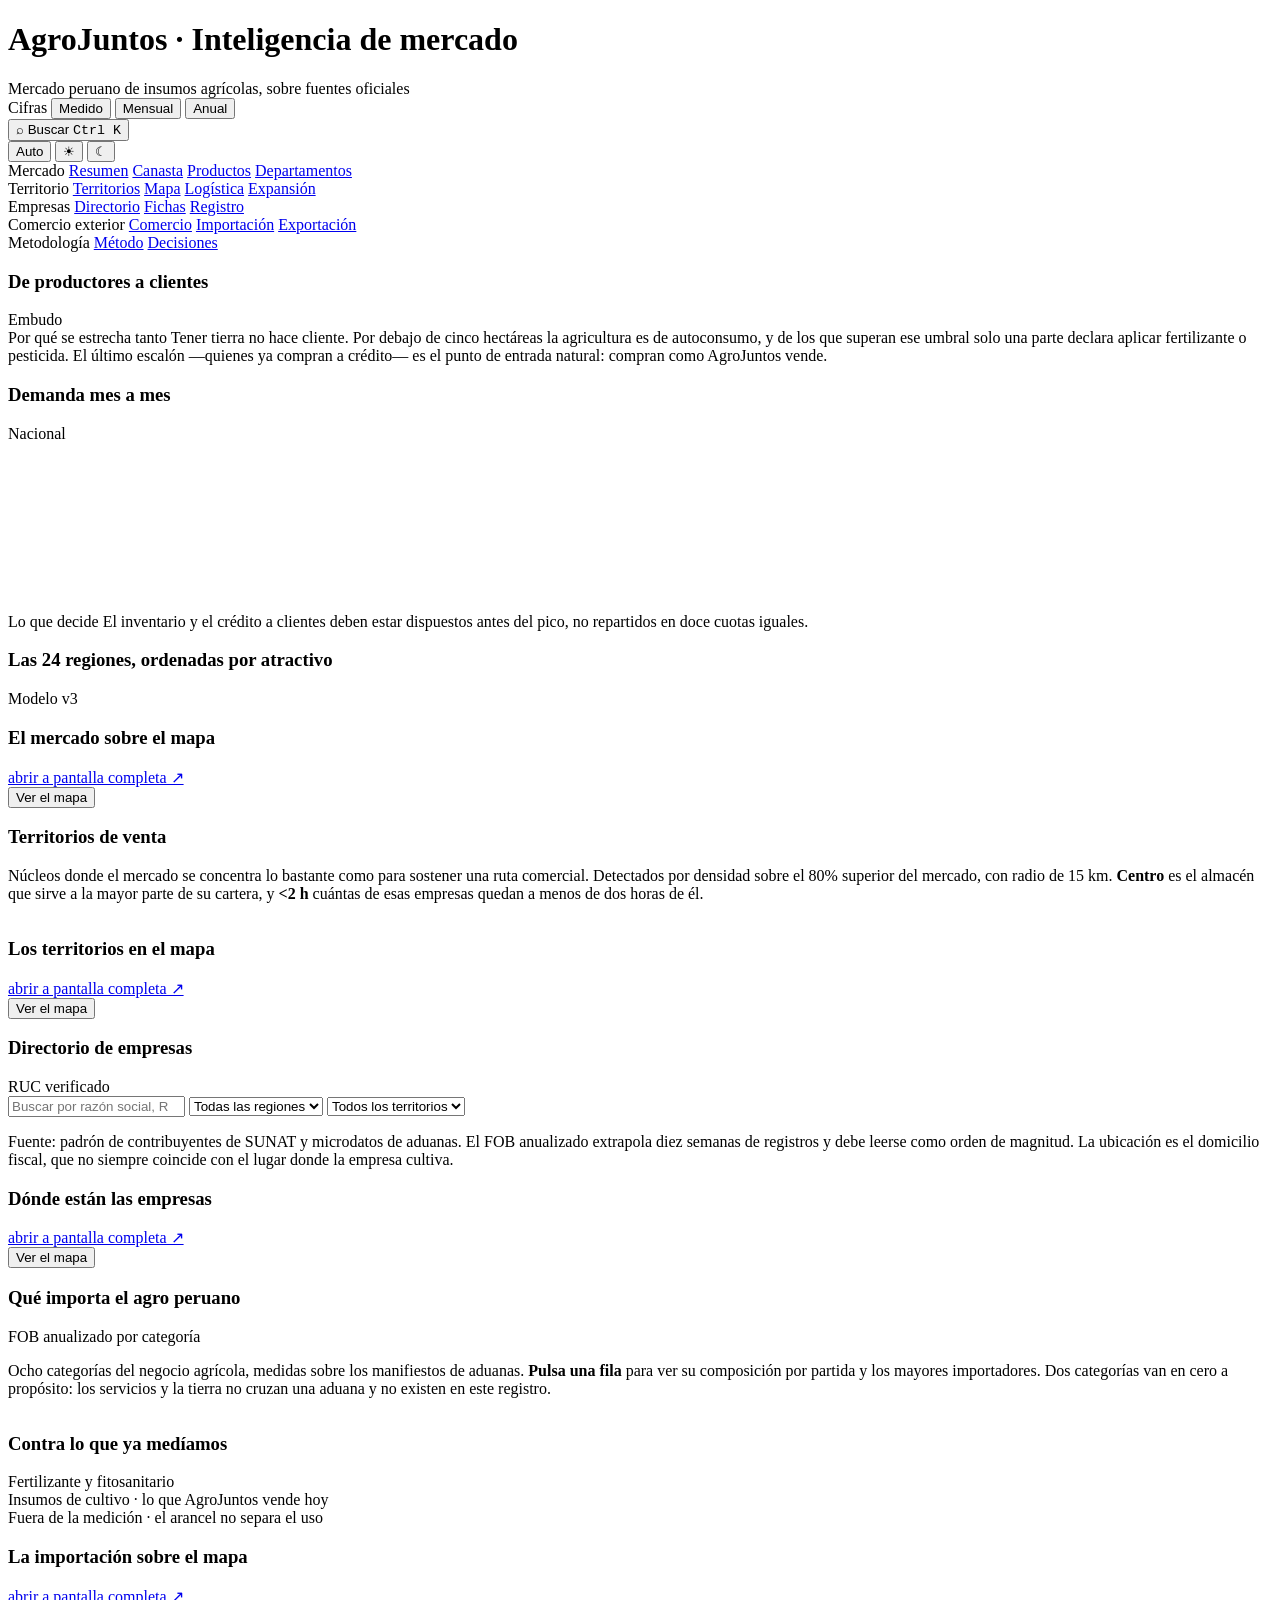
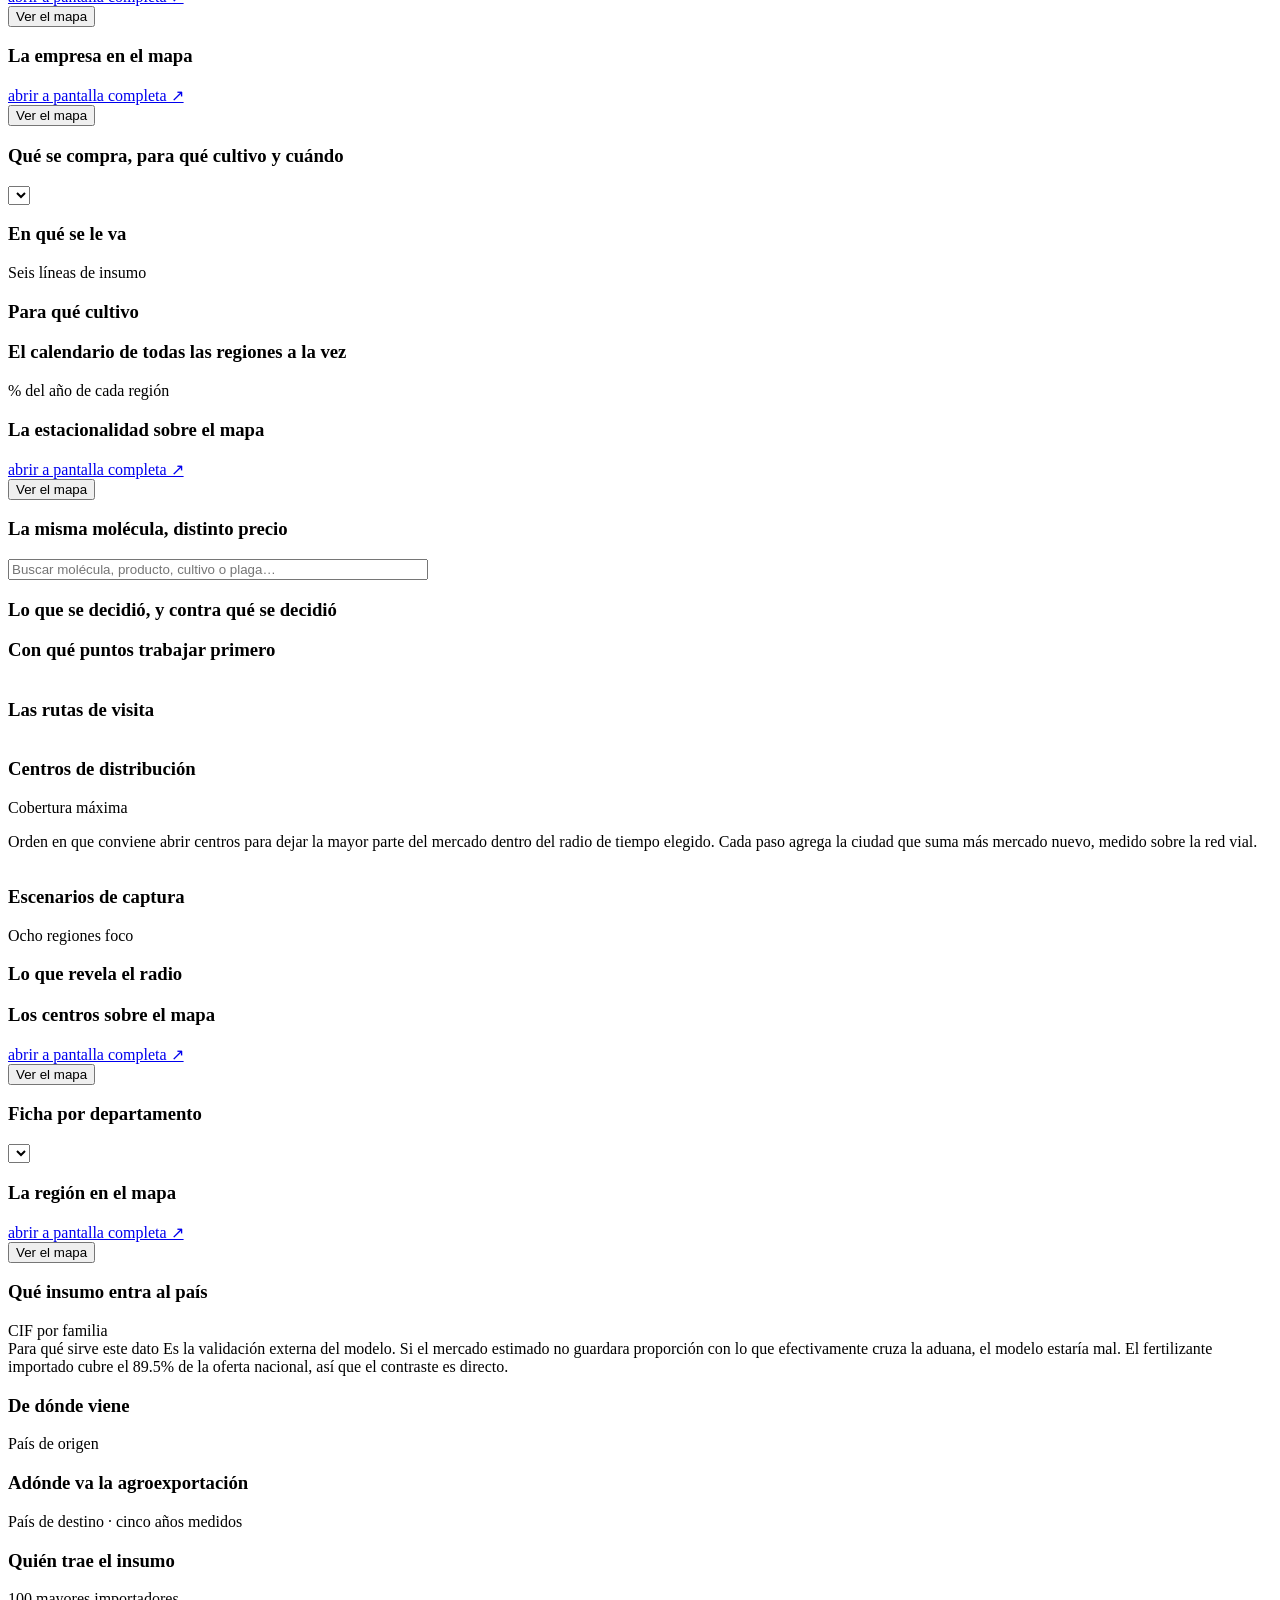
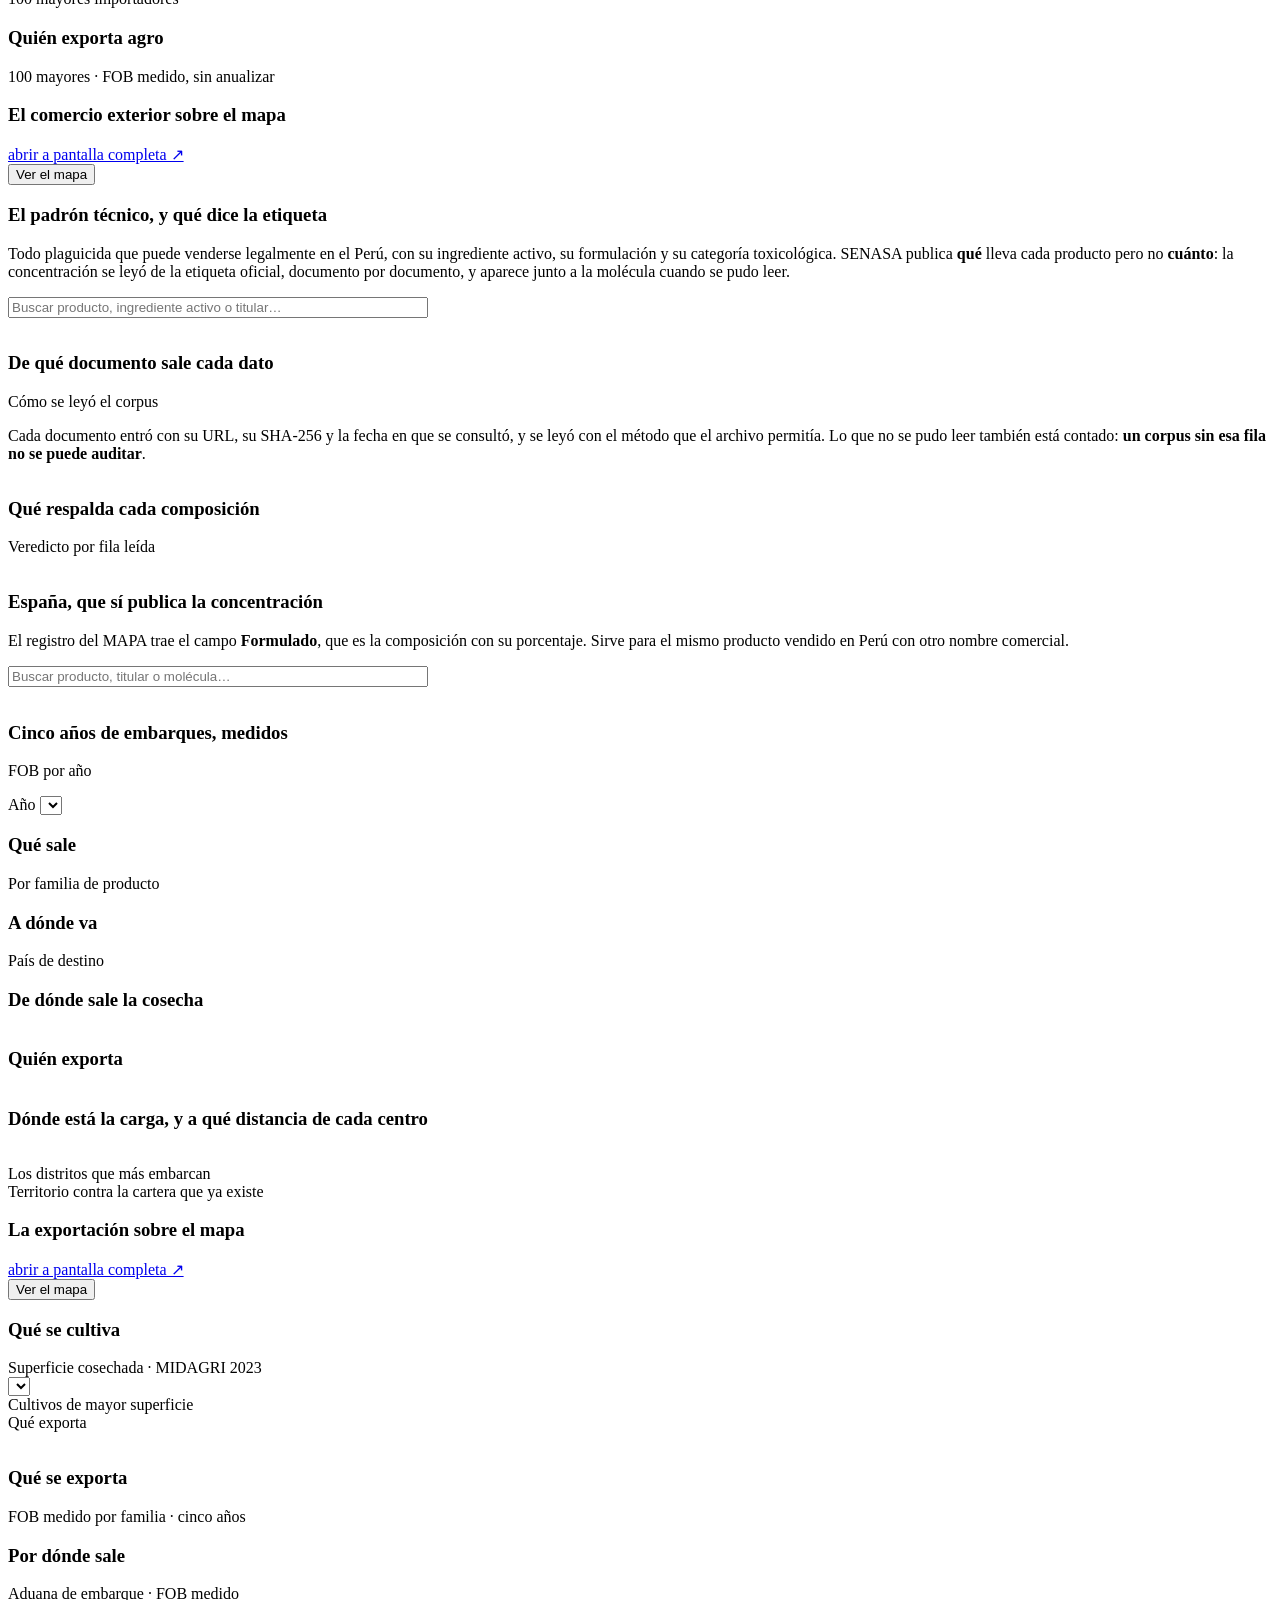
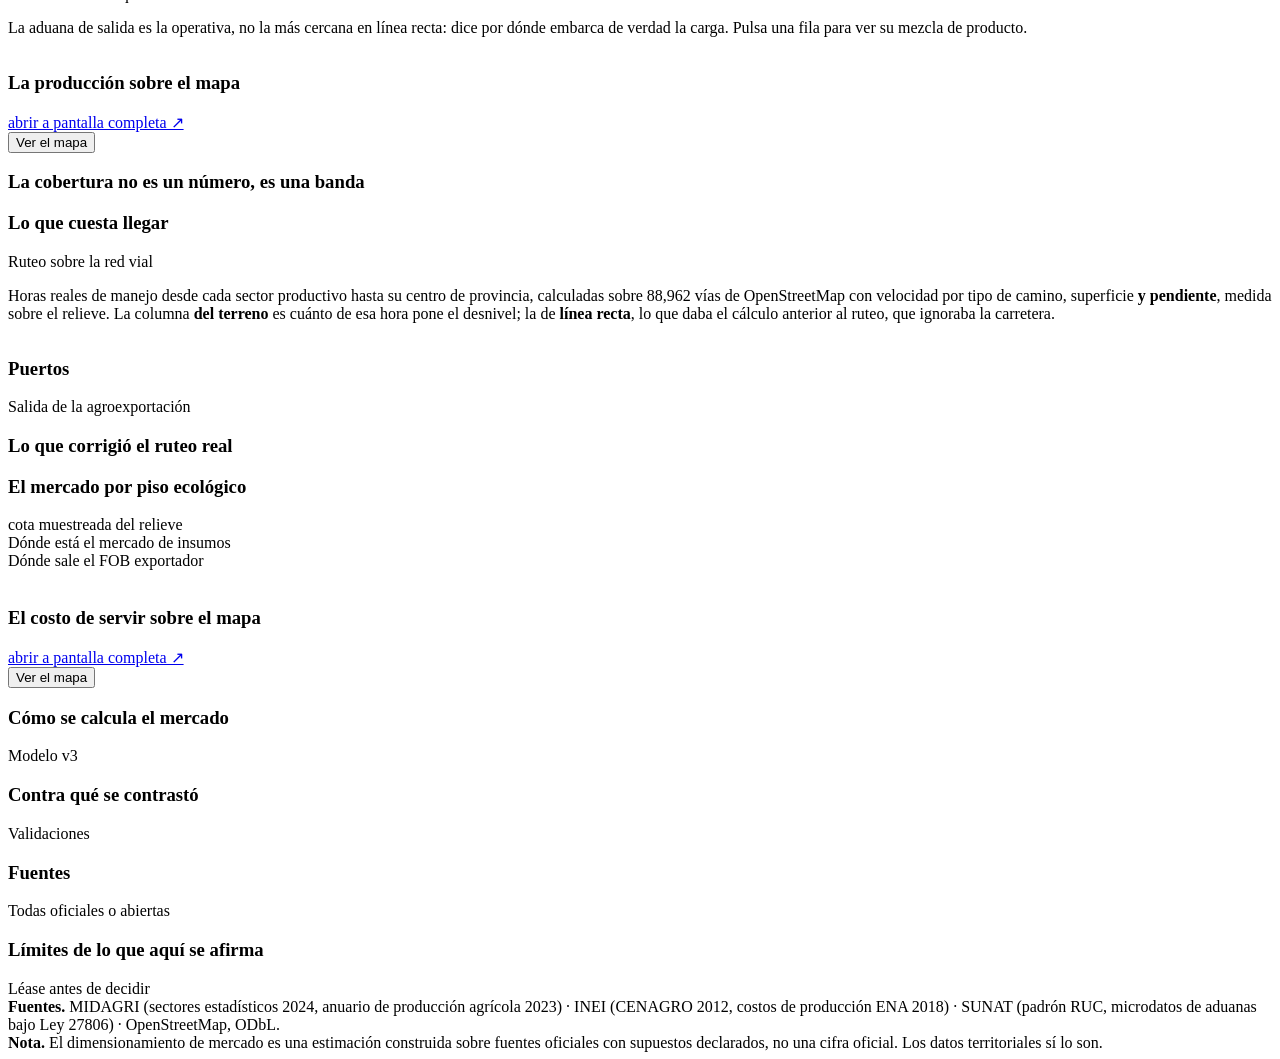
==== dashboard/index.html @ a8b150af "Quinientos veinte píxeles que decían algo El hueco donde vive el atlas medía 520px de alto, estaba v" ====
<!doctype html>
<html lang="es">
<head>
<meta charset="utf-8">
<meta name="viewport" content="width=device-width, initial-scale=1">
<title>AgroJuntos · Inteligencia de mercado</title>
<meta name="description" content="Mercado peruano de insumos agrícolas: territorios, clientes, estacionalidad y comercio exterior.">
<link rel="preconnect" href="https://fonts.googleapis.com">
<link rel="preconnect" href="https://fonts.gstatic.com" crossorigin>
<link rel="stylesheet" href="https://fonts.googleapis.com/css2?family=Archivo:wght@600;700&family=IBM+Plex+Mono:wght@400;500;600&family=IBM+Plex+Sans:wght@400;500;600&display=swap">
<link rel="stylesheet" href="/styles.css?v=b46617bc">
<link rel="stylesheet" href="/buscador.css?v=6fb250a7">
<link rel="icon" href="data:image/svg+xml,<svg xmlns='http://www.w3.org/2000/svg' viewBox='0 0 100 100'><text y='.9em' font-size='90'>🌾</text></svg>">
<script>
/* El tema se aplica antes de pintar. Si esto viviera en app.js, la página
   aparecería un instante en claro antes de volverse oscura. */
(function(){try{var t=localStorage.getItem("tema");
if(t==="dark"||t==="light")document.documentElement.dataset.theme=t;}catch(e){}})();
</script>
</head>
<body>
<!-- El buscador vive fuera de `.wrap` porque se pinta por encima de todo y no
     debe heredar el ancho máximo de la página. Arranca oculto; lo abre Ctrl/Cmd+K
     o el botón del encabezado. -->
<div class="buscador" id="buscador" hidden>
  <div class="bfondo" data-cerrar></div>
  <div class="bcaja" role="dialog" aria-modal="true" aria-labelledby="bTitulo">
    <h2 id="bTitulo" class="vh">Buscar en AgroJuntos</h2>
    <input id="bq" type="search" autocomplete="off" spellcheck="false"
           placeholder="Empresa, RUC, provincia, región o territorio…"
           aria-controls="bres" aria-describedby="bCuenta">
    <p id="bCuenta" class="bcuenta" role="status" aria-live="polite"></p>
    <div class="bres" id="bres" role="listbox" aria-label="Resultados"></div>
    <p class="bpie"><kbd>↑</kbd><kbd>↓</kbd> moverse · <kbd>↵</kbd> abrir ·
       <kbd>Esc</kbd> cerrar</p>
  </div>
</div>

<div class="wrap">

<header class="top">
  <div class="brand">
    <h1>AgroJuntos · Inteligencia de mercado</h1>
    <span>Mercado peruano de insumos agrícolas, sobre fuentes oficiales</span>
  </div>
  <span class="upd" id="upd"></span>
  <div class="periodo" id="fPeriodo" role="group"
       aria-label="Periodo de las cifras de comercio exterior">
    <span class="pl">Cifras</span>
    <button data-p="medido" title="Lo medido en la ventana de aduanas">Medido</button>
    <button data-p="mensual" title="Promedio mensual">Mensual</button>
    <button data-p="anual" aria-pressed="true" title="Anualizado">Anual</button>
  </div>
  <button class="bbtn" id="bAbrir" type="button"
          aria-label="Buscar empresas, provincias, regiones y territorios">
    <span aria-hidden="true">⌕</span> Buscar <kbd>Ctrl K</kbd>
  </button>
  <div class="tema" role="group" aria-label="Tema de la interfaz">
    <button data-tema="auto" title="Seguir al sistema">Auto</button>
    <button data-tema="light" title="Modo claro" aria-label="Modo claro">☀</button>
    <button data-tema="dark" title="Modo oscuro" aria-label="Modo oscuro">☾</button>
  </div>
</header>

<div class="cuerpo">
<!-- Dieciséis módulos en cinco grupos. El orden de dentro de cada grupo va de
     lo general a lo particular, que es como se leen: primero cuánto mercado
     hay, después dónde está, después quién lo compone. Los enlaces no cambian:
     un marcador viejo a «#registro» sigue cayendo donde caía. -->
<nav id="nav" aria-label="Módulos">
  <div class="grupo" data-g="mercado">
    <span class="gt">Mercado</span>
    <a href="#resumen" class="on">Resumen</a>
    <a href="#canasta">Canasta</a>
    <a href="#productos">Productos</a>
    <a href="#departamentos">Departamentos</a>
  </div>
  <div class="grupo" data-g="territorio">
    <span class="gt">Territorio</span>
    <a href="#territorios">Territorios</a>
    <a href="/mapa">Mapa</a>
    <a href="#logistica">Logística</a>
    <a href="#expansion">Expansión</a>
  </div>
  <div class="grupo" data-g="empresas">
    <span class="gt">Empresas</span>
    <a href="#empresas">Directorio</a>
    <a href="#fichas">Fichas</a>
    <a href="#registro">Registro</a>
  </div>
  <div class="grupo" data-g="comercio">
    <span class="gt">Comercio exterior</span>
    <a href="#comercio">Comercio</a>
    <a href="#importacion">Importación</a>
    <a href="#exportacion">Exportación</a>
  </div>
  <div class="grupo" data-g="metodologia">
    <span class="gt">Metodología</span>
    <a href="#metodo">Método</a>
    <a href="#decisiones">Decisiones</a>
  </div>
</nav>

<main id="vistas">
<!-- ------------------------------------------------------------ resumen -->
<section class="view on" id="v-resumen">
  <div class="kpis" id="kpis" data-sk="6"></div>

  <div class="grid2">
    <div class="card">
      <div class="h"><h3>De productores a clientes</h3>
        <span class="eyebrow">Embudo</span></div>
      <div class="b">
        <div class="funnel" id="funnel"></div>
        <div class="note">
          <span class="h">Por qué se estrecha tanto</span>
          Tener tierra no hace cliente. Por debajo de cinco hectáreas la
          agricultura es de autoconsumo, y de los que superan ese umbral solo
          una parte declara aplicar fertilizante o pesticida. El último escalón
          —quienes ya compran a crédito— es el punto de entrada natural: compran
          como AgroJuntos vende.
        </div>
      </div>
    </div>

    <div class="card">
      <div class="h"><h3>Demanda mes a mes</h3>
        <span class="eyebrow">Nacional</span></div>
      <div class="b">
        <canvas id="curva" height="150"></canvas>
        <p class="sub" id="curvaNota"></p>
        <div class="note brass">
          <span class="h">Lo que decide</span>
          El inventario y el crédito a clientes deben estar dispuestos antes del
          pico, no repartidos en doce cuotas iguales.
        </div>
      </div>
    </div>
  </div>

  <div class="card" style="margin-top:16px">
    <div class="h"><h3>Las 24 regiones, ordenadas por atractivo</h3>
      <span class="eyebrow">Modelo v3</span></div>
    <div class="tw"><table id="tRegiones"></table></div>
  </div>

  <div class="card mapacard" style="margin-top:16px">
    <div class="h"><h3>El mercado sobre el mapa</h3>
      <span class="eyebrow"><a class="vermapa" href="/mapa#peru" target="_blank"
        rel="noopener">abrir a pantalla completa &#8599;</a></span></div>
    <div class="b"><div class="mapaslot" id="mapResumen" data-hash="#peru">
      <button class="mapabtn" type="button">Ver el mapa</button></div></div>
  </div>
</section>

<!-- -------------------------------------------------------- territorios -->
<section class="view" id="v-territorios">
  <div class="card">
    <div class="h"><h3>Territorios de venta</h3>
      <span class="eyebrow" id="terMeta"></span></div>
    <div class="b">
      <p>Núcleos donde el mercado se concentra lo bastante como para sostener
      una ruta comercial. Detectados por densidad sobre el 80% superior del
      mercado, con radio de 15 km. <b>Centro</b> es el almacén que sirve a la
      mayor parte de su cartera, y <b>&lt;2 h</b> cuántas de esas empresas
      quedan a menos de dos horas de él.</p>
    </div>
    <div class="tw"><table id="tTerritorios"></table></div>
  </div>

  <div class="card mapacard" style="margin-top:16px">
    <div class="h"><h3>Los territorios en el mapa</h3>
      <span class="eyebrow"><a class="vermapa" href="/mapa#peru" target="_blank"
        rel="noopener">abrir a pantalla completa &#8599;</a></span></div>
    <div class="b"><div class="mapaslot" id="mapTer" data-hash="#peru">
      <button class="mapabtn" type="button">Ver el mapa</button></div></div>
  </div>
</section>

<!-- ------------------------------------------------------------ empresas -->
<section class="view" id="v-empresas">
  <div class="card">
    <div class="h"><h3>Directorio de empresas</h3>
      <span class="eyebrow">RUC verificado</span></div>
    <div class="filters">
      <input type="search" id="q" placeholder="Buscar por razón social, RUC o región…"
             autocomplete="off" spellcheck="false">
      <select id="fReg"><option value="">Todas las regiones</option></select>
      <select id="fTer"><option value="">Todos los territorios</option></select>
      <span class="count" id="cCount"></span>
    </div>
    <div class="filters" style="border-top:0">
      <div class="chips" id="fClase"></div>
    </div>
    <div class="tw"><table id="tEmpresas"></table></div>
  </div>

  <!-- Resumen de la subcategoria: solo aparece con el chip de importadores -->
  <div class="card" id="impPanel" hidden style="margin-top:16px">
    <div class="h"><h3>Qué importa este mercado</h3>
      <span class="eyebrow">FOB registrado en aduanas</span></div>
    <div class="filters">
      <span class="eyebrow">Vista</span>
      <div class="chips" id="impVista">
        <button class="chip" data-v="anio" aria-pressed="true">Año</button>
        <button class="chip" data-v="evol" aria-pressed="false">Evolución</button>
      </div>
      <span class="eyebrow" id="impAnioEt">Año</span>
      <select id="impAnio" aria-label="Año de las importaciones"></select>
      <span class="eyebrow" id="impSerieEt" hidden>Serie</span>
      <select id="impSerie" aria-label="Serie a comparar" hidden></select>
    </div>
    <p class="sub" id="impMiga" style="margin:10px 15px 0"></p>
    <div class="kpis" id="impResumen"></div>
    <div class="b">
      <div class="barras compact" id="impMercadoCat"></div>
      <div id="impEvol" hidden></div>
      <div id="impDetalle"></div>
      <p class="sub" id="impCobertura"></p>
    </div>
  </div>
  <p class="sub">Fuente: padrón de contribuyentes de SUNAT y microdatos de
  aduanas. El FOB anualizado extrapola diez semanas de registros y debe leerse
  como orden de magnitud. La ubicación es el domicilio fiscal, que no siempre
  coincide con el lugar donde la empresa cultiva.</p>

  <div class="card mapacard" style="margin-top:16px">
    <div class="h"><h3>Dónde están las empresas</h3>
      <span class="eyebrow"><a class="vermapa" href="/mapa#peru" target="_blank"
        rel="noopener">abrir a pantalla completa &#8599;</a></span></div>
    <div class="b"><div class="mapaslot" id="mapEmp" data-hash="#peru">
      <button class="mapabtn" type="button">Ver el mapa</button></div></div>
  </div>
</section>

<!-- -------------------------------------------------------- importacion -->
<section class="view" id="v-importacion">
  <div class="kpis" id="impKpis" data-sk="4"></div>

  <div class="card" style="margin-top:16px">
    <div class="h"><h3>Qué importa el agro peruano</h3>
      <span class="eyebrow">FOB anualizado por categoría</span></div>
    <div class="b">
      <p>Ocho categorías del negocio agrícola, medidas sobre los manifiestos de
      aduanas. <b>Pulsa una fila</b> para ver su composición por partida y los
      mayores importadores. Dos categorías van en cero a propósito: los
      servicios y la tierra no cruzan una aduana y no existen en este
      registro.</p>
    </div>
    <div class="tw"><table id="tImpCat"></table></div>
    <div class="b" id="impDet"></div>
  </div>

  <div class="card" style="margin-top:16px">
    <div class="h"><h3>Contra lo que ya medíamos</h3>
      <span class="eyebrow">Fertilizante y fitosanitario</span></div>
    <div class="b">
      <div class="grid2">
        <div class="sub-card">
          <div class="eyebrow">Insumos de cultivo · lo que AgroJuntos vende hoy</div>
          <div class="barras compact" id="impRef"></div>
        </div>
        <div class="sub-card">
          <div class="eyebrow">Fuera de la medición · el arancel no separa el uso</div>
          <div class="tw"><table id="tImpFuera"></table></div>
        </div>
      </div>
    </div>
  </div>

  <p class="sub" id="impNota"></p>

  <div class="card mapacard" style="margin-top:16px">
    <div class="h"><h3>La importación sobre el mapa</h3>
      <span class="eyebrow"><a class="vermapa" href="/mapa#peru" target="_blank"
        rel="noopener">abrir a pantalla completa &#8599;</a></span></div>
    <div class="b"><div class="mapaslot" id="mapImp" data-hash="#peru">
      <button class="mapabtn" type="button">Ver el mapa</button></div></div>
  </div>
</section>

<!-- -------------------------------------------------------- perfil -->
<section class="view" id="v-empresa">
  <div id="empPerfil" data-sk="6"></div>
  <div id="empExpHist"></div>

  <div class="card mapacard" style="margin-top:16px">
    <div class="h"><h3>La empresa en el mapa</h3>
      <span class="eyebrow"><a class="vermapa" href="/mapa#peru" target="_blank"
        rel="noopener">abrir a pantalla completa &#8599;</a></span></div>
    <div class="b"><div class="mapaslot" id="mapPerfil" data-hash="#peru">
      <button class="mapabtn" type="button">Ver el mapa</button></div></div>
  </div>
</section>

<!-- ----------------------------------------------------------- expansion -->
<!-- ------------------------------------------------------------ canasta -->
<section class="view" id="v-canasta">
  <div class="kpis" id="canKpis"></div>

  <div class="card" style="margin-top:16px">
    <div class="h"><h3>Qué se compra, para qué cultivo y cuándo</h3>
      <span class="eyebrow" id="canMeta"></span></div>
    <div class="filters">
      <select id="fCanDep"></select>
      <span class="count" id="canDepMeta"></span>
    </div>
    <div class="b"><p id="canIntro"></p></div>
    <div id="canCal"></div>
    <p class="sub" id="canCalNota"></p>
  </div>

  <div class="grid2" style="margin-top:16px">
    <div class="card">
      <div class="h"><h3>En qué se le va</h3>
        <span class="eyebrow" id="canInsEyebrow">Seis líneas de insumo</span></div>
      <div class="b"><div id="canInsumos"></div></div>
    </div>
    <div class="card">
      <div class="h"><h3>Para qué cultivo</h3>
        <span class="eyebrow" id="canCulEyebrow"></span></div>
      <div class="b"><div id="canCultivos"></div></div>
    </div>
  </div>

  <div class="card" style="margin-top:16px">
    <div class="h"><h3>El calendario de todas las regiones a la vez</h3>
      <span class="eyebrow">% del año de cada región</span></div>
    <div class="b" id="calWrap"></div>
  </div>

  <div class="card mapacard" style="margin-top:16px">
    <div class="h"><h3>La estacionalidad sobre el mapa</h3>
      <span class="eyebrow"><a class="vermapa" href="/mapa#peru" target="_blank"
        rel="noopener">abrir a pantalla completa &#8599;</a></span></div>
    <div class="b"><div class="mapaslot" id="mapEst" data-hash="#peru">
      <button class="mapabtn" type="button">Ver el mapa</button></div></div>
  </div>

  <div class="card" style="margin-top:16px">
    <div class="b"><p class="sub" id="canNota"></p></div>
  </div>
</section>

<!-- ------------------------------------------------------------- fichas -->
<section class="view" id="v-fichas">
  <div class="card">
    <div class="h"><h3>La misma molécula, distinto precio</h3>
      <span class="eyebrow" id="fchMeta"></span></div>
    <div class="b">
      <p id="fchIntro"></p>
      <p><input type="search" id="fchQ" autocomplete="off"
                placeholder="Buscar molécula, producto, cultivo o plaga…"
                style="width:100%;max-width:420px"></p>
      <div id="fchSug"></div>
    </div>
  </div>

  <div class="card" id="fchFicha" style="margin-top:16px"></div>

  <div class="card" style="margin-top:16px">
    <div class="b"><p class="sub" id="fchNota"></p></div>
  </div>
</section>

<!-- --------------------------------------------------------- decisiones -->
<section class="view" id="v-decisiones">
  <div class="card">
    <div class="h"><h3>Lo que se decidió, y contra qué se decidió</h3>
      <span class="eyebrow" id="decMeta"></span></div>
    <div class="b">
      <p id="decIntro"></p>
    </div>
  </div>
  <div id="decLista" style="margin-top:16px"></div>
  <div class="card" style="margin-top:16px">
    <div class="b"><p class="sub" id="decNota"></p></div>
  </div>
</section>

<section class="view" id="v-expansion">
  <div class="card" id="redElegida"></div>

  <div class="card" id="redCanal" style="margin-top:16px"></div>

  <div class="card" style="margin-top:16px">
    <div class="h"><h3>Con qué puntos trabajar primero</h3>
      <span class="eyebrow" id="recEyebrow"></span></div>
    <div class="b"><p id="recIntro"></p></div>
    <div class="tw"><table id="tReclutar"></table></div>
    <div class="b"><p class="sub" id="recNota"></p></div>
  </div>

  <div class="card" style="margin-top:16px">
    <div class="h"><h3>Las rutas de visita</h3>
      <span class="eyebrow" id="rutEyebrow"></span></div>
    <div class="b">
      <p id="rutIntro"></p>
      <div class="note warn" id="rutSupuestos"></div>
    </div>
    <div class="tw"><table id="tRutas"></table></div>
    <div class="b"><p class="sub" id="rutNota"></p></div>
  </div>

  <div class="card" style="margin-top:16px">
    <div class="h"><h3>Centros de distribución</h3>
      <span class="eyebrow">Cobertura máxima</span></div>
    <div class="filters">
      <div class="chips" id="fUmbral"></div>
      <span class="count" id="hubMeta"></span>
    </div>
    <div class="b">
      <p>Orden en que conviene abrir centros para dejar la mayor parte del
      mercado dentro del radio de tiempo elegido. Cada paso agrega la ciudad que
      suma más mercado nuevo, medido sobre la red vial.</p>
    </div>
    <div class="tw"><table id="tHubs"></table></div>
  </div>

  <div class="grid2">
    <div class="card">
      <div class="h"><h3>Escenarios de captura</h3>
        <span class="eyebrow">Ocho regiones foco</span></div>
      <div class="tw"><table id="tSom"></table></div>
    </div>
    <div class="card">
      <div class="h"><h3>Lo que revela el radio</h3></div>
      <div class="b" id="radioNota"></div>
    </div>
  </div>

  <div class="card mapacard" style="margin-top:16px">
    <div class="h"><h3>Los centros sobre el mapa</h3>
      <span class="eyebrow"><a class="vermapa" href="/mapa#peru" target="_blank"
        rel="noopener">abrir a pantalla completa &#8599;</a></span></div>
    <div class="b"><div class="mapaslot" id="mapExp" data-hash="#peru">
      <button class="mapabtn" type="button">Ver el mapa</button></div></div>
  </div>
</section>

<!-- ------------------------------------------------------ departamentos -->
<section class="view" id="v-departamentos">
  <div class="card">
    <div class="h"><h3>Ficha por departamento</h3>
      <span class="eyebrow" id="depMeta"></span></div>
    <div class="filters">
      <select id="fDepto"></select>
      <div class="chips" id="fDeptoOrden"></div>
      <span class="count" id="depPos"></span>
    </div>
    <div class="b" id="depFicha" data-sk="6"></div>
  </div>

  <div class="card mapacard" style="margin-top:16px">
    <div class="h"><h3>La región en el mapa</h3>
      <span class="eyebrow"><a class="vermapa" href="/mapa#peru" target="_blank"
        rel="noopener">abrir a pantalla completa &#8599;</a></span></div>
    <div class="b"><div class="mapaslot" id="mapDep" data-hash="#peru">
      <button class="mapabtn" type="button">Ver el mapa</button></div></div>
  </div>
</section>

<!-- ----------------------------------------------------------- comercio -->
<section class="view" id="v-comercio">
  <div class="kpis" id="comKpis" data-sk="4"></div>

  <div class="grid2">
    <div class="card">
      <div class="h"><h3>Qué insumo entra al país</h3>
        <span class="eyebrow">CIF por familia</span></div>
      <div class="b">
        <div class="barras" id="comFamilias"></div>
        <div class="note">
          <span class="h">Para qué sirve este dato</span>
          Es la validación externa del modelo. Si el mercado estimado no
          guardara proporción con lo que efectivamente cruza la aduana, el
          modelo estaría mal. El fertilizante importado cubre el 89.5% de la
          oferta nacional, así que el contraste es directo.
        </div>
      </div>
    </div>
    <div class="card">
      <div class="h"><h3>De dónde viene</h3>
        <span class="eyebrow">País de origen</span></div>
      <div class="b"><div class="barras" id="comOrigenes"></div></div>
    </div>
  </div>

  <div class="grid2">
    <div class="card">
      <div class="h"><h3>Adónde va la agroexportación</h3>
        <span class="eyebrow">País de destino · cinco años medidos</span></div>
      <div class="b"><div class="barras" id="comDestinos"></div></div>
    </div>
    <div class="card">
      <div class="h"><h3>Quién trae el insumo</h3>
        <span class="eyebrow">100 mayores importadores</span></div>
      <div class="tw"><table id="tImportadores"></table></div>
    </div>
  </div>

  <div class="card" style="margin-top:16px">
    <div class="h"><h3>Quién exporta agro</h3>
      <span class="eyebrow">100 mayores · FOB medido, sin anualizar</span></div>
    <div class="tw"><table id="tExportadores"></table></div>
  </div>

  <p class="sub" id="comNota"></p>

  <div class="card mapacard" style="margin-top:16px">
    <div class="h"><h3>El comercio exterior sobre el mapa</h3>
      <span class="eyebrow"><a class="vermapa" href="/mapa#peru" target="_blank"
        rel="noopener">abrir a pantalla completa &#8599;</a></span></div>
    <div class="b"><div class="mapaslot" id="mapCom" data-hash="#peru">
      <button class="mapabtn" type="button">Ver el mapa</button></div></div>
  </div>
</section>

<!-- -------------------------------------------------------- exportación -->
<!-- ----------------------------------------------------------- registro -->
<section class="view" id="v-registro">
  <div class="kpis" id="regKpis" data-sk="4"></div>

  <div class="card" style="margin-top:16px">
    <div class="h"><h3>El padrón técnico, y qué dice la etiqueta</h3>
      <span class="eyebrow" id="regMeta"></span></div>
    <div class="b">
      <p>Todo plaguicida que puede venderse legalmente en el Perú, con su
      ingrediente activo, su formulación y su categoría toxicológica. SENASA
      publica <b>qué</b> lleva cada producto pero no <b>cuánto</b>: la
      concentración se leyó de la etiqueta oficial, documento por documento, y
      aparece junto a la molécula cuando se pudo leer.</p>
      <p><input type="search" id="regQ" autocomplete="off"
                placeholder="Buscar producto, ingrediente activo o titular…"
                style="width:100%;max-width:420px"></p>
    </div>
    <div class="tw"><table id="tReg"></table></div>
    <div class="b"><p class="sub" id="regPie"></p></div>
  </div>

  <div class="card" style="margin-top:16px">
    <div class="h"><h3>De qué documento sale cada dato</h3>
      <span class="eyebrow">Cómo se leyó el corpus</span></div>
    <div class="b">
      <p>Cada documento entró con su URL, su SHA-256 y la fecha en que se
      consultó, y se leyó con el método que el archivo permitía. Lo que no se
      pudo leer también está contado: <b>un corpus sin esa fila no se puede
      auditar</b>.</p>
    </div>
    <div class="tw"><table id="tRegLectura"></table></div>
  </div>

  <div class="card" style="margin-top:16px">
    <div class="h"><h3>Qué respalda cada composición</h3>
      <span class="eyebrow">Veredicto por fila leída</span></div>
    <div class="b">
      <p id="regVer"></p>
    </div>
    <div class="tw"><table id="tRegVer"></table></div>
  </div>

  <div class="card" style="margin-top:16px">
    <div class="h"><h3>España, que sí publica la concentración</h3>
      <span class="eyebrow" id="regEsMeta"></span></div>
    <div class="b">
      <p>El registro del MAPA trae el campo <b>Formulado</b>, que es la
      composición con su porcentaje. Sirve para el mismo producto vendido en
      Perú con otro nombre comercial.</p>
      <p><input type="search" id="regEsQ" autocomplete="off"
                placeholder="Buscar producto, titular o molécula…"
                style="width:100%;max-width:420px"></p>
    </div>
    <div class="tw"><table id="tRegEs"></table></div>
  </div>

  <div class="card" style="margin-top:16px">
    <div class="b"><p class="sub" id="regNota"></p></div>
  </div>
</section>

<section class="view" id="v-exportacion">
  <div class="kpis" id="expKpis" data-sk="4"></div>
  <div class="note warn" id="expAviso"></div>

  <div class="card">
    <div class="h"><h3>Cinco años de embarques, medidos</h3>
      <span class="eyebrow" id="expSerieEt">FOB por año</span></div>
    <div class="b">
      <div id="expSerie"></div>
      <p class="sub" id="expSerieNota"></p>
    </div>
  </div>

  <div class="filtros" style="margin-top:16px">
    <span class="eyebrow">Año</span>
    <select id="expAnio" aria-label="Año de la exportación"></select>
    <span class="count" id="expAnioPie"></span>
  </div>

  <div class="grid2">
    <div class="card">
      <div class="h"><h3>Qué sale</h3>
        <span class="eyebrow" id="expFamEt">Por familia de producto</span></div>
      <div class="b"><div class="barras" id="expFamilias"></div></div>
    </div>
    <div class="card">
      <div class="h"><h3>A dónde va</h3>
        <span class="eyebrow" id="expDestEt">País de destino</span></div>
      <div class="b"><div class="barras" id="expDestinos"></div></div>
    </div>
  </div>

  <div class="card" style="margin-top:16px">
    <div class="h"><h3>De dónde sale la cosecha</h3>
      <span class="eyebrow" id="expDepEt"></span></div>
    <div class="b">
      <div class="tw"><table id="tExpDeps"></table></div>
      <div class="note" id="expDepNota"></div>
    </div>
  </div>

  <div class="card" style="margin-top:16px">
    <div class="h"><h3>Quién exporta</h3>
      <span class="eyebrow" id="expTopEt"></span></div>
    <div class="tw"><table id="tExpEmpresas"></table></div>
  </div>

  <p class="sub" id="expNota"></p>

  <div class="card" style="margin-top:16px">
    <div class="h"><h3>Dónde está la carga, y a qué distancia de cada centro</h3>
      <span class="eyebrow" id="expAcopioEt"></span></div>
    <div class="b">
      <div class="tw"><table id="tAcopioHub"></table></div>
      <p class="sub" id="expAcopioNota"></p>
      <div class="grid2" style="margin-top:10px">
        <div class="sub-card">
          <div class="eyebrow">Los distritos que más embarcan</div>
          <div class="tw"><table id="tAcopioDist"></table></div>
        </div>
        <div class="sub-card">
          <div class="eyebrow">Territorio contra la cartera que ya existe</div>
          <div class="tw"><table id="tAcopioTer"></table></div>
        </div>
      </div>
      <div class="note brass" id="expSenasa"></div>
      <div class="sub-card" id="expSinLista" style="margin-top:10px"></div>
    </div>
  </div>

  <div class="card mapacard" style="margin-top:16px">
    <div class="h"><h3>La exportación sobre el mapa</h3>
      <span class="eyebrow"><a class="vermapa" href="/mapa#peru" target="_blank"
        rel="noopener">abrir a pantalla completa &#8599;</a></span></div>
    <div class="b"><div class="mapaslot" id="mapExpo" data-hash="#peru">
      <button class="mapabtn" type="button">Ver el mapa</button></div></div>
  </div>
</section>

<!-- ---------------------------------------------------------- productos -->
<section class="view" id="v-productos">
  <div class="kpis" id="proKpis" data-sk="4"></div>

  <div class="card" style="margin-top:16px">
    <div class="h"><h3>Qué se cultiva</h3>
      <span class="eyebrow">Superficie cosechada · MIDAGRI 2023</span></div>
    <div class="filters">
      <select id="fProDep"></select>
      <span class="count" id="proDepMeta"></span>
    </div>
    <div class="b">
      <div class="grid2">
        <div class="sub-card">
          <div class="eyebrow" id="proCultTit">Cultivos de mayor superficie</div>
          <div class="barras compact" id="proCultivos"></div>
        </div>
        <div class="sub-card">
          <div class="eyebrow" id="proExpTit">Qué exporta</div>
          <div class="barras compact" id="proExpDep"></div>
          <p class="sub" id="proExpNota"></p>
        </div>
      </div>
    </div>
    <div class="tw"><table id="tCultivos"></table></div>
  </div>

  <div class="card" style="margin-top:16px">
    <div class="h"><h3>Qué se exporta</h3>
      <span class="eyebrow">FOB medido por familia · cinco años</span></div>
    <div class="tw"><table id="tProductos"></table></div>
  </div>

  <div class="card" style="margin-top:16px">
    <div class="h"><h3>Por dónde sale</h3>
      <span class="eyebrow">Aduana de embarque · FOB medido</span></div>
    <div class="b">
      <p>La aduana de salida es la operativa, no la más cercana en línea
      recta: dice por dónde embarca de verdad la carga. Pulsa una fila para
      ver su mezcla de producto.</p>
    </div>
    <div class="tw"><table id="tAduanas"></table></div>
    <div class="b" id="proAduDet"></div>
  </div>

  <p class="sub" id="proNota"></p>

  <div class="card mapacard" style="margin-top:16px">
    <div class="h"><h3>La producción sobre el mapa</h3>
      <span class="eyebrow"><a class="vermapa" href="/mapa#peru" target="_blank"
        rel="noopener">abrir a pantalla completa &#8599;</a></span></div>
    <div class="b"><div class="mapaslot" id="mapPro" data-hash="#peru">
      <button class="mapabtn" type="button">Ver el mapa</button></div></div>
  </div>
</section>

<!-- ---------------------------------------------------------- logistica -->
<section class="view" id="v-logistica">
  <div class="card">
    <div class="h"><h3>La cobertura no es un número, es una banda</h3>
      <span class="eyebrow" id="cmEyebrow"></span></div>
    <div class="b"><p id="cmIntro"></p></div>
    <div id="cmCal"></div>
    <div class="b"><p class="sub" id="cmNota"></p></div>
  </div>

  <div class="card" style="margin-top:16px">
    <div class="h"><h3>Lo que cuesta llegar</h3>
      <span class="eyebrow">Ruteo sobre la red vial</span></div>
    <div class="b">
      <p>Horas reales de manejo desde cada sector productivo hasta su centro
      de provincia, calculadas sobre 88,962 vías de OpenStreetMap con
      velocidad por tipo de camino, superficie <b>y pendiente</b>, medida
      sobre el relieve. La columna <b>del terreno</b> es cuánto de esa hora
      pone el desnivel; la de <b>línea recta</b>, lo que daba el cálculo
      anterior al ruteo, que ignoraba la carretera.</p>
    </div>
    <div class="tw"><table id="tLogistica"></table></div>
  </div>

  <div class="grid2">
    <div class="card">
      <div class="h"><h3>Puertos</h3>
        <span class="eyebrow">Salida de la agroexportación</span></div>
      <div class="tw"><table id="tPuertos"></table></div>
    </div>
    <div class="card">
      <div class="h"><h3>Lo que corrigió el ruteo real</h3></div>
      <div class="b" id="logNota"></div>
    </div>
  </div>

  <div class="card" style="margin-top:16px">
    <div class="h"><h3>El mercado por piso ecológico</h3>
      <span class="eyebrow">cota muestreada del relieve</span></div>
    <div class="b">
      <div class="grid2">
        <div class="sub-card"><div class="eyebrow">Dónde está el mercado de
          insumos</div><div class="barras compact" id="altSam"></div></div>
        <div class="sub-card"><div class="eyebrow">Dónde sale el FOB
          exportador</div><div class="barras compact" id="altFob"></div></div>
      </div>
      <div class="tw" style="margin-top:18px"><table id="tAltBanda"></table></div>
      <p class="sub" id="altNota"></p>
    </div>
  </div>

  <div class="card mapacard" style="margin-top:16px">
    <div class="h"><h3>El costo de servir sobre el mapa</h3>
      <span class="eyebrow"><a class="vermapa" href="/mapa#peru" target="_blank"
        rel="noopener">abrir a pantalla completa &#8599;</a></span></div>
    <div class="b"><div class="mapaslot" id="mapLog" data-hash="#peru">
      <button class="mapabtn" type="button">Ver el mapa</button></div></div>
  </div>
</section>

<!-- ------------------------------------------------------------- metodo -->
<section class="view" id="v-metodo">
  <div class="grid2">
    <div class="card">
      <div class="h"><h3>Cómo se calcula el mercado</h3>
        <span class="eyebrow">Modelo v3</span></div>
      <div class="b" id="metModelo"></div>
    </div>
    <div class="card">
      <div class="h"><h3>Contra qué se contrastó</h3>
        <span class="eyebrow">Validaciones</span></div>
      <div class="b" id="metValida"></div>
    </div>
  </div>

  <div class="card" style="margin-top:16px">
    <div class="h"><h3>Fuentes</h3>
      <span class="eyebrow">Todas oficiales o abiertas</span></div>
    <div class="tw"><table id="tFuentes"></table></div>
  </div>

  <div class="card" style="margin-top:16px">
    <div class="h"><h3>Límites de lo que aquí se afirma</h3>
      <span class="eyebrow">Léase antes de decidir</span></div>
    <div class="b" id="metLimites"></div>
  </div>
</section>

</main>
</div>

<footer>
  <b>Fuentes.</b> MIDAGRI (sectores estadísticos 2024, anuario de producción
  agrícola 2023) · INEI (CENAGRO 2012, costos de producción ENA 2018) ·
  SUNAT (padrón RUC, microdatos de aduanas bajo Ley 27806) ·
  OpenStreetMap, ODbL.<br>
  <b>Nota.</b> El dimensionamiento de mercado es una estimación construida
  sobre fuentes oficiales con supuestos declarados, no una cifra oficial. Los
  datos territoriales sí lo son.
</footer>
</div>

<!-- El buscador va antes: `app.js` lo monta al arrancar. -->
<script src="/buscador.js?v=db8e20e1"></script>
<script src="/app.js?v=a45bf8a9"></script>
</body>
</html>
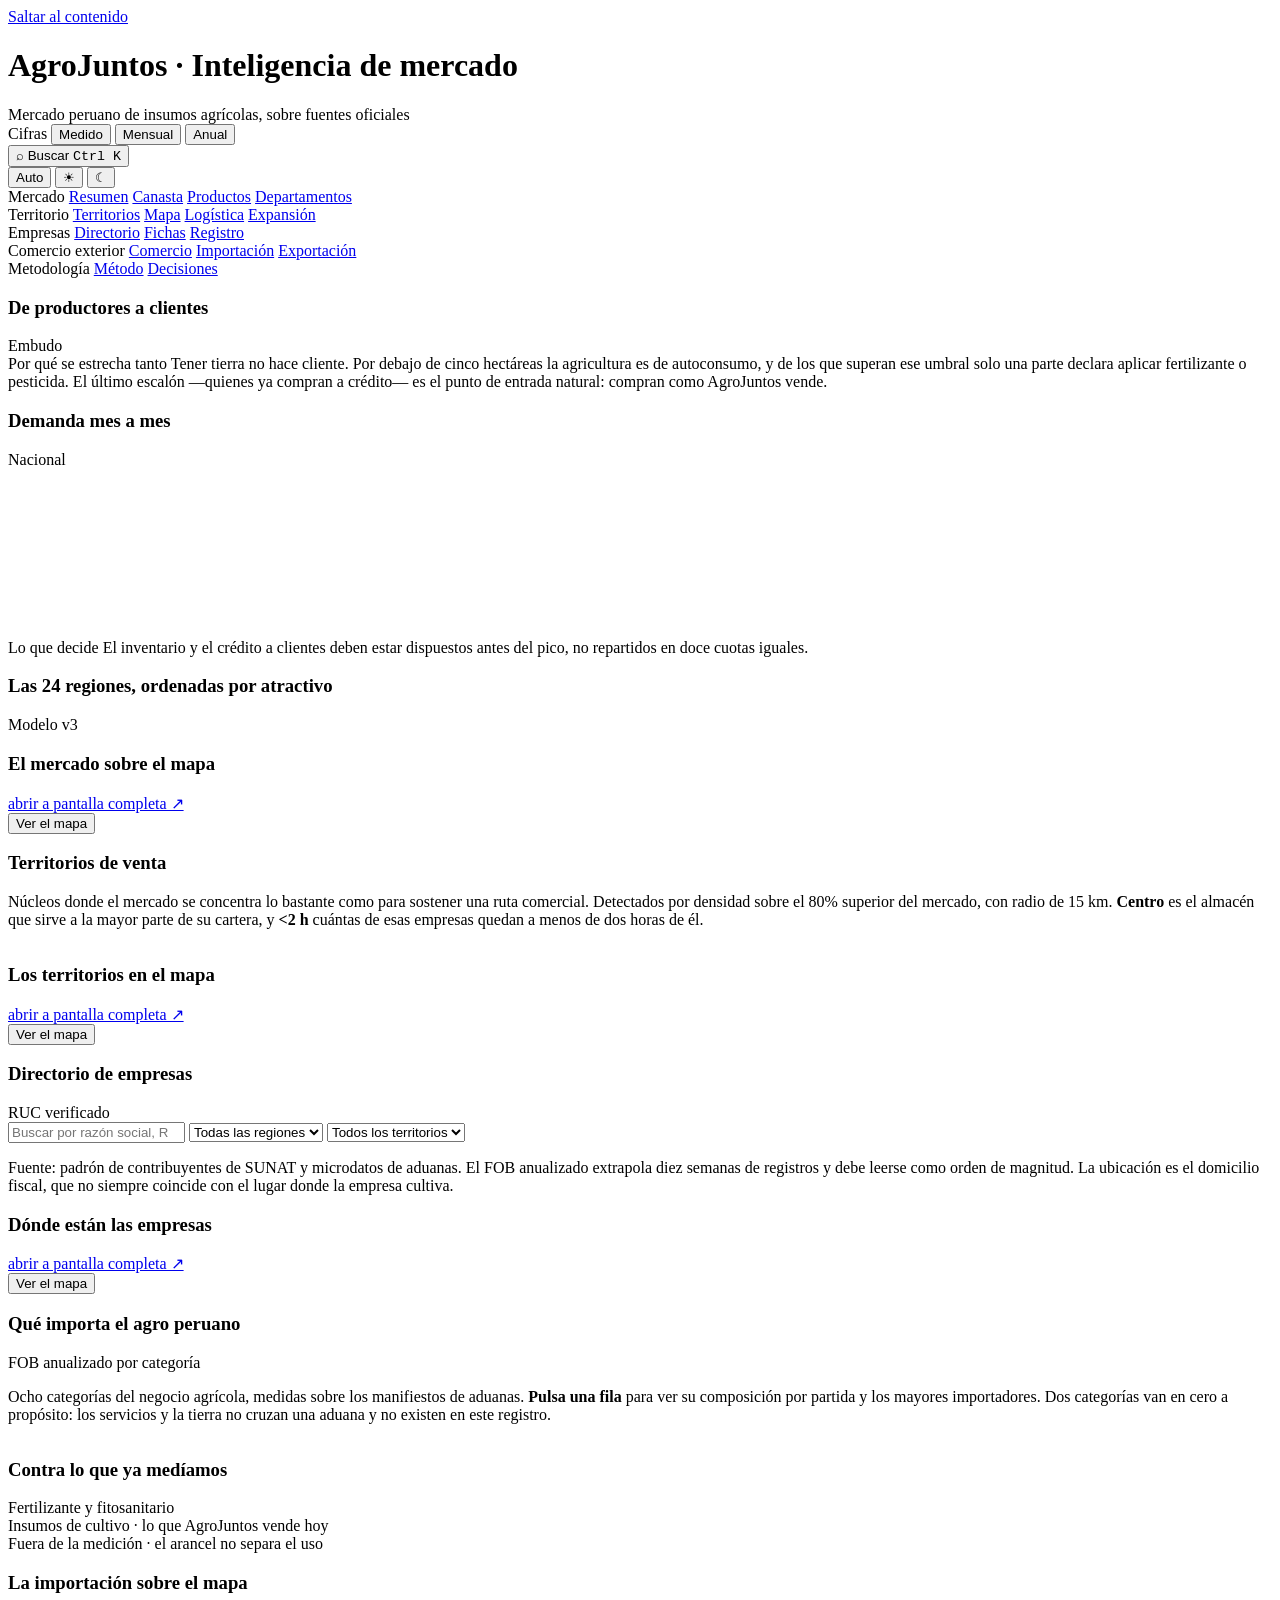
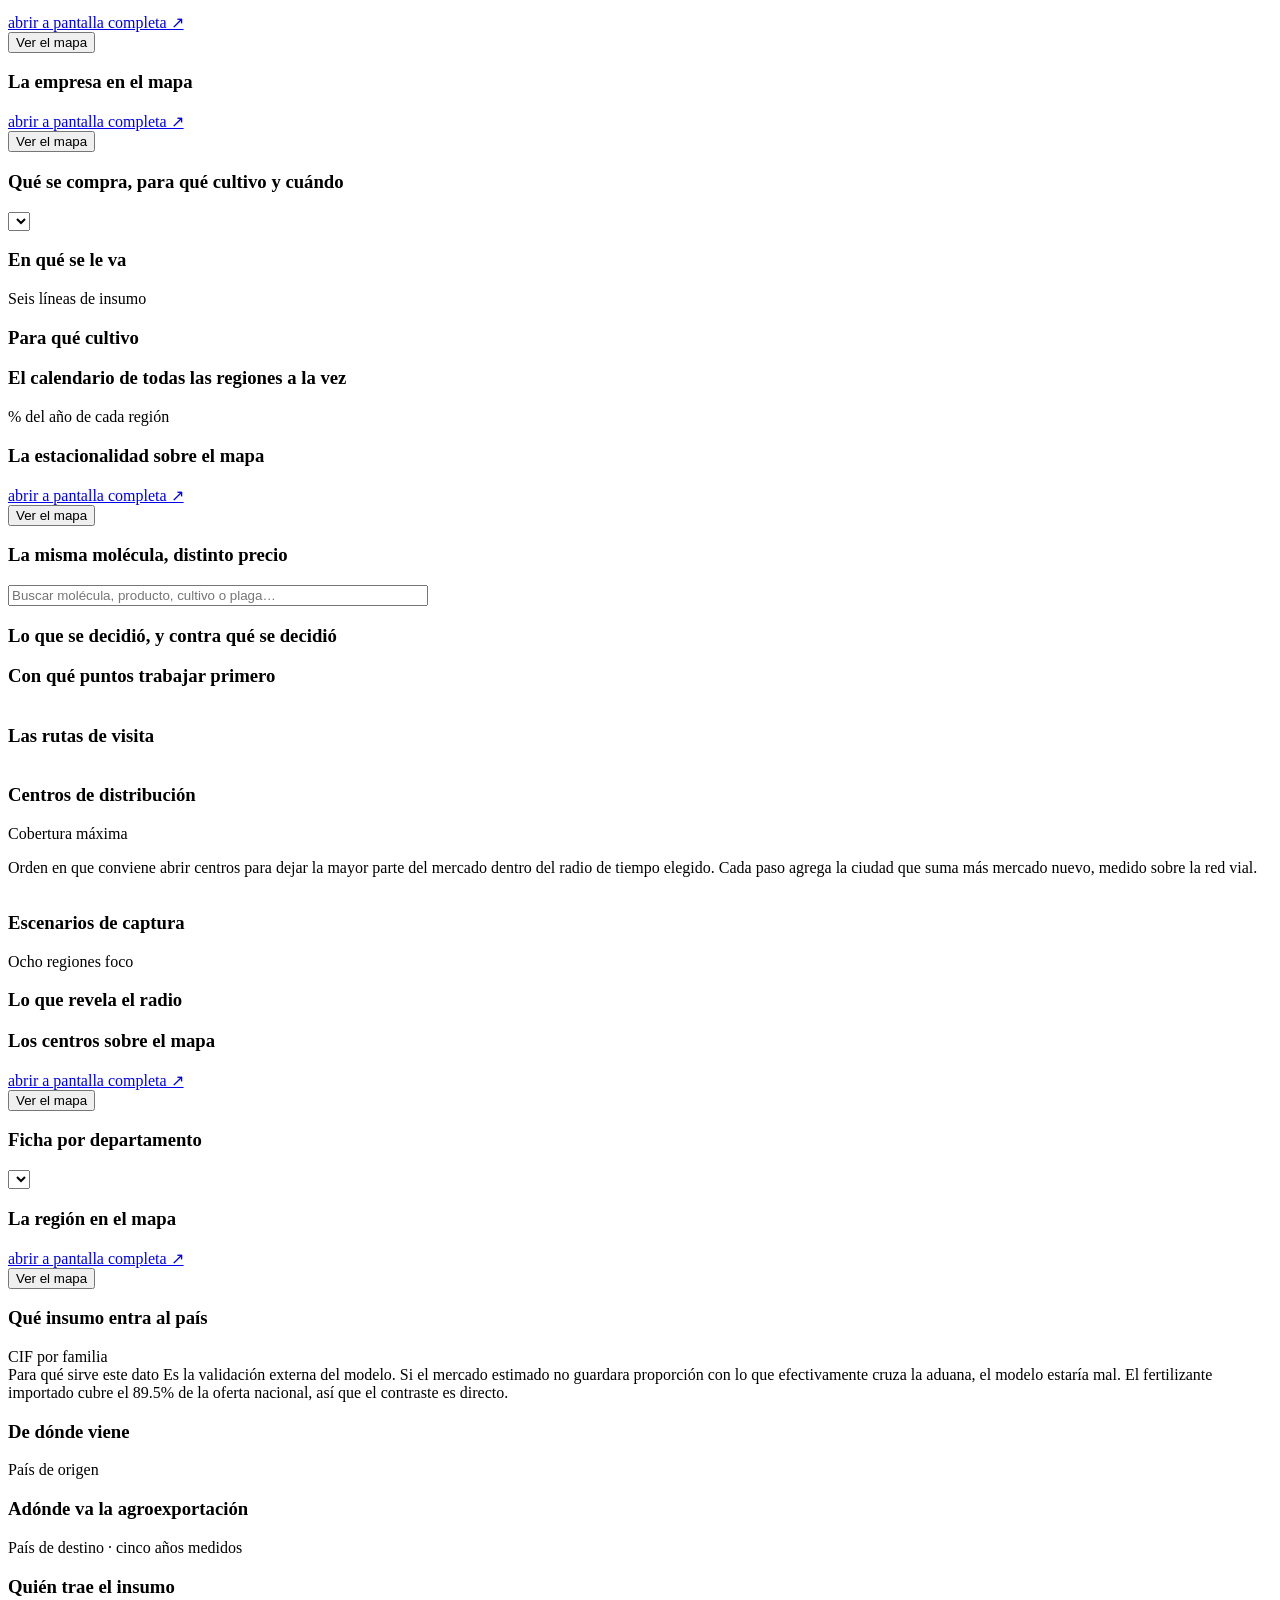
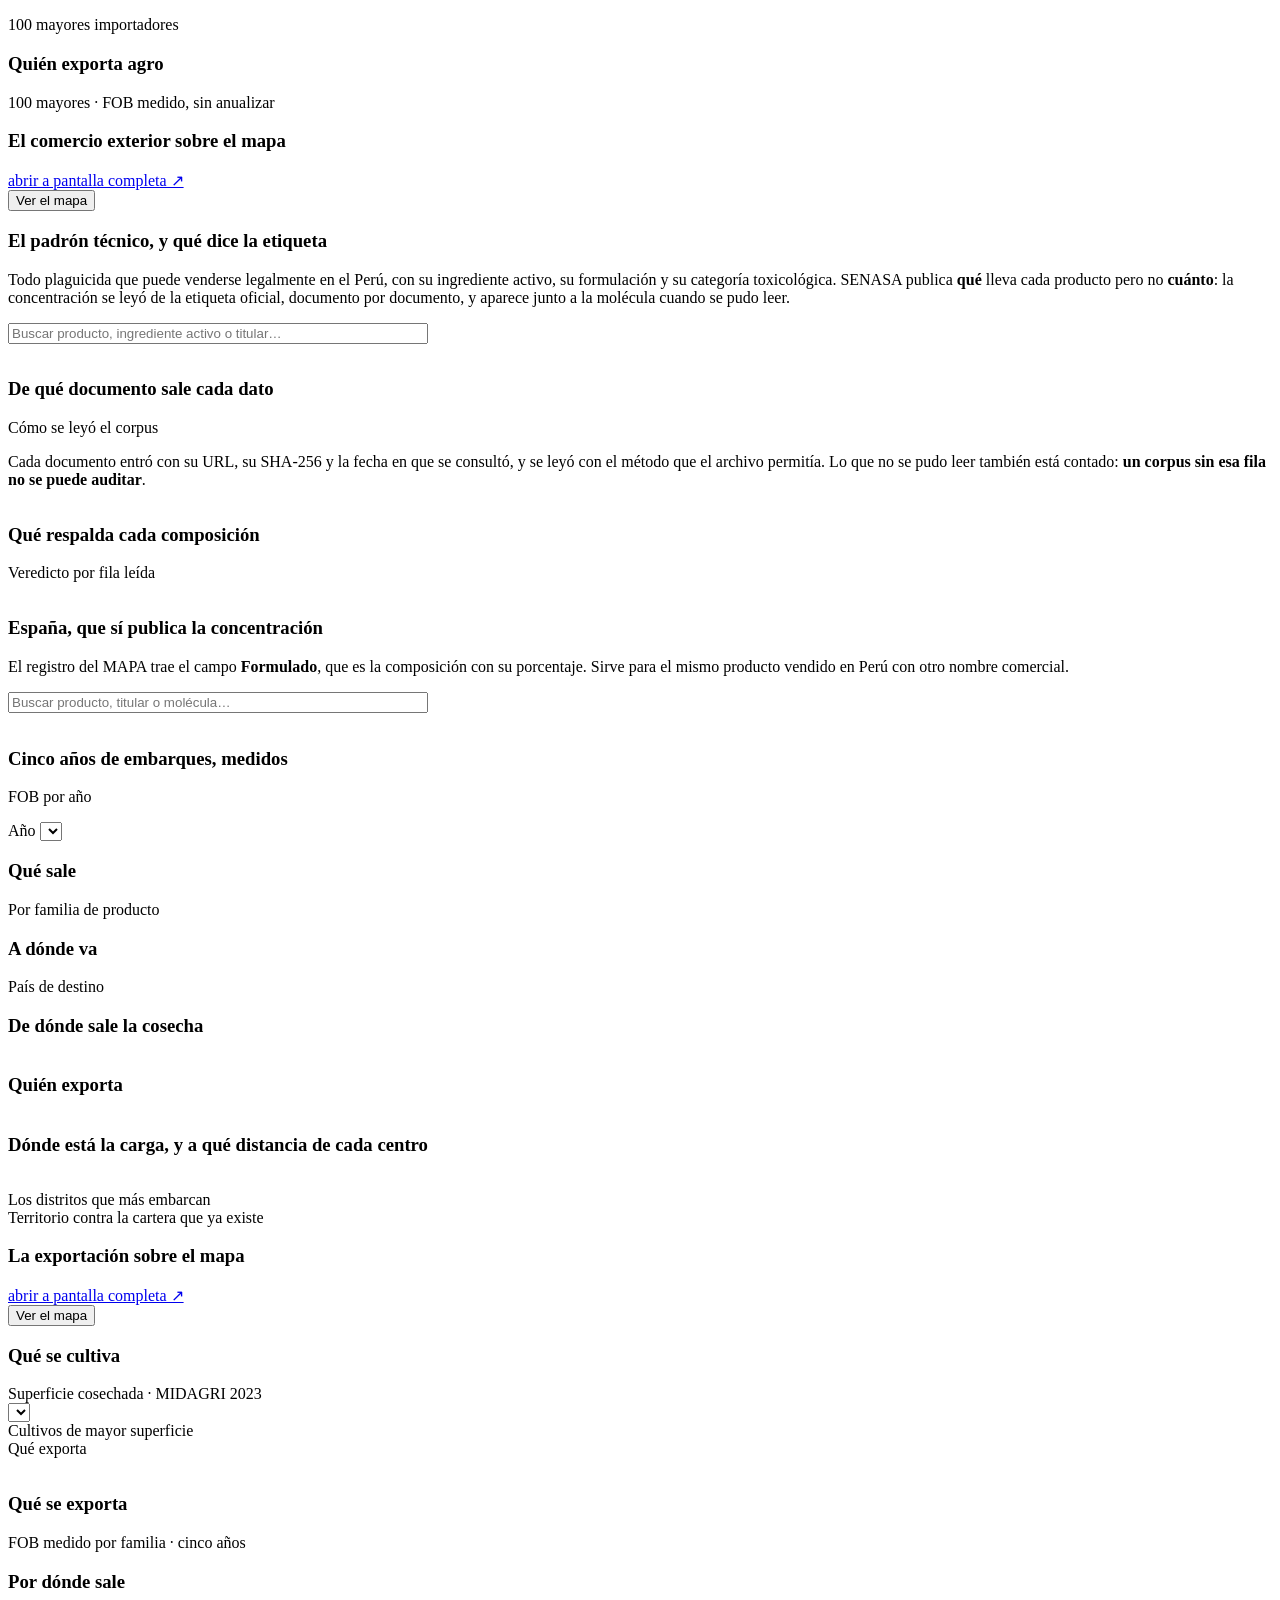
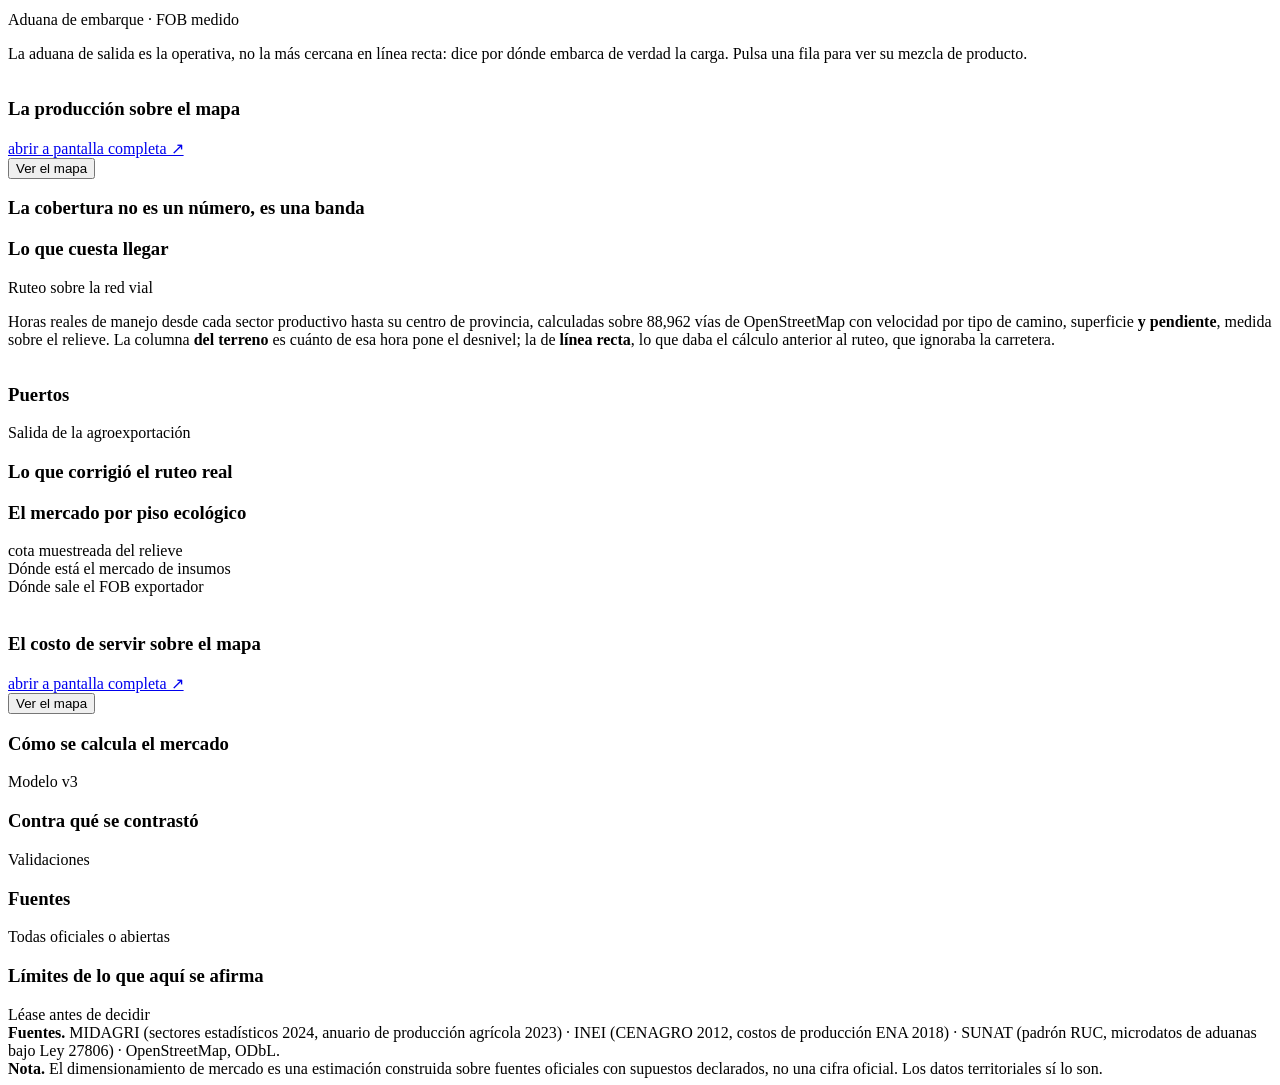
==== commit ed537b1b: "Mil setenta y dos motivos para no poder usar esto, y ninguno queda axe-core sobre las quince vistas," ====
--- a/dashboard/index.html
+++ b/dashboard/index.html
@@ -8,7 +8,7 @@
 <link rel="preconnect" href="https://fonts.googleapis.com">
 <link rel="preconnect" href="https://fonts.gstatic.com" crossorigin>
 <link rel="stylesheet" href="https://fonts.googleapis.com/css2?family=Archivo:wght@600;700&family=IBM+Plex+Mono:wght@400;500;600&family=IBM+Plex+Sans:wght@400;500;600&display=swap">
-<link rel="stylesheet" href="/styles.css?v=b46617bc">
+<link rel="stylesheet" href="/styles.css?v=1c2b7c3b">
 <link rel="stylesheet" href="/buscador.css?v=6fb250a7">
 <link rel="icon" href="data:image/svg+xml,<svg xmlns='http://www.w3.org/2000/svg' viewBox='0 0 100 100'><text y='.9em' font-size='90'>🌾</text></svg>">
 <script>
@@ -25,7 +25,7 @@
 <div class="buscador" id="buscador" hidden>
   <div class="bfondo" data-cerrar></div>
   <div class="bcaja" role="dialog" aria-modal="true" aria-labelledby="bTitulo">
-    <h2 id="bTitulo" class="vh">Buscar en AgroJuntos</h2>
+    <p id="bTitulo" class="vh">Buscar en AgroJuntos</p>
     <input id="bq" type="search" autocomplete="off" spellcheck="false"
            placeholder="Empresa, RUC, provincia, región o territorio…"
            aria-controls="bres" aria-describedby="bCuenta">
@@ -35,6 +35,8 @@
        <kbd>Esc</kbd> cerrar</p>
   </div>
 </div>
+
+<a class="saltar" href="#vistas">Saltar al contenido</a>
 
 <div class="wrap">
 
@@ -101,7 +103,10 @@
   </div>
 </nav>
 
-<main id="vistas">
+<!-- `tabindex="-1"` para que el enlace de salto pueda dejar el foco aquí:
+     sin esto el navegador desplaza la página pero el foco se queda atrás y el
+     siguiente tabulador vuelve al menú, que es de donde se venía huyendo. -->
+<main id="vistas" tabindex="-1">
 <!-- ------------------------------------------------------------ resumen -->
 <section class="view on" id="v-resumen">
   <div class="kpis" id="kpis" data-sk="6"></div>
@@ -185,9 +190,9 @@
     <div class="filters">
       <input type="search" id="q" placeholder="Buscar por razón social, RUC o región…"
              autocomplete="off" spellcheck="false">
-      <select id="fReg"><option value="">Todas las regiones</option></select>
-      <select id="fTer"><option value="">Todos los territorios</option></select>
-      <span class="count" id="cCount"></span>
+      <select id="fReg" aria-label="Filtrar por región"><option value="">Todas las regiones</option></select>
+      <select id="fTer" aria-label="Filtrar por territorio de venta"><option value="">Todos los territorios</option></select>
+      <span class="count" id="cCount" role="status" aria-live="polite"></span>
     </div>
     <div class="filters" style="border-top:0">
       <div class="chips" id="fClase"></div>
@@ -302,7 +307,7 @@
     <div class="h"><h3>Qué se compra, para qué cultivo y cuándo</h3>
       <span class="eyebrow" id="canMeta"></span></div>
     <div class="filters">
-      <select id="fCanDep"></select>
+      <select id="fCanDep" aria-label="Elegir departamento"></select>
       <span class="count" id="canDepMeta"></span>
     </div>
     <div class="b"><p id="canIntro"></p></div>
@@ -444,7 +449,7 @@
     <div class="h"><h3>Ficha por departamento</h3>
       <span class="eyebrow" id="depMeta"></span></div>
     <div class="filters">
-      <select id="fDepto"></select>
+      <select id="fDepto" aria-label="Elegir departamento"></select>
       <div class="chips" id="fDeptoOrden"></div>
       <span class="count" id="depPos"></span>
     </div>
@@ -665,7 +670,7 @@
     <div class="h"><h3>Qué se cultiva</h3>
       <span class="eyebrow">Superficie cosechada · MIDAGRI 2023</span></div>
     <div class="filters">
-      <select id="fProDep"></select>
+      <select id="fProDep" aria-label="Elegir departamento"></select>
       <span class="count" id="proDepMeta"></span>
     </div>
     <div class="b">
@@ -817,6 +822,6 @@
 
 <!-- El buscador va antes: `app.js` lo monta al arrancar. -->
 <script src="/buscador.js?v=db8e20e1"></script>
-<script src="/app.js?v=a45bf8a9"></script>
+<script src="/app.js?v=0ae45f93"></script>
 </body>
 </html>
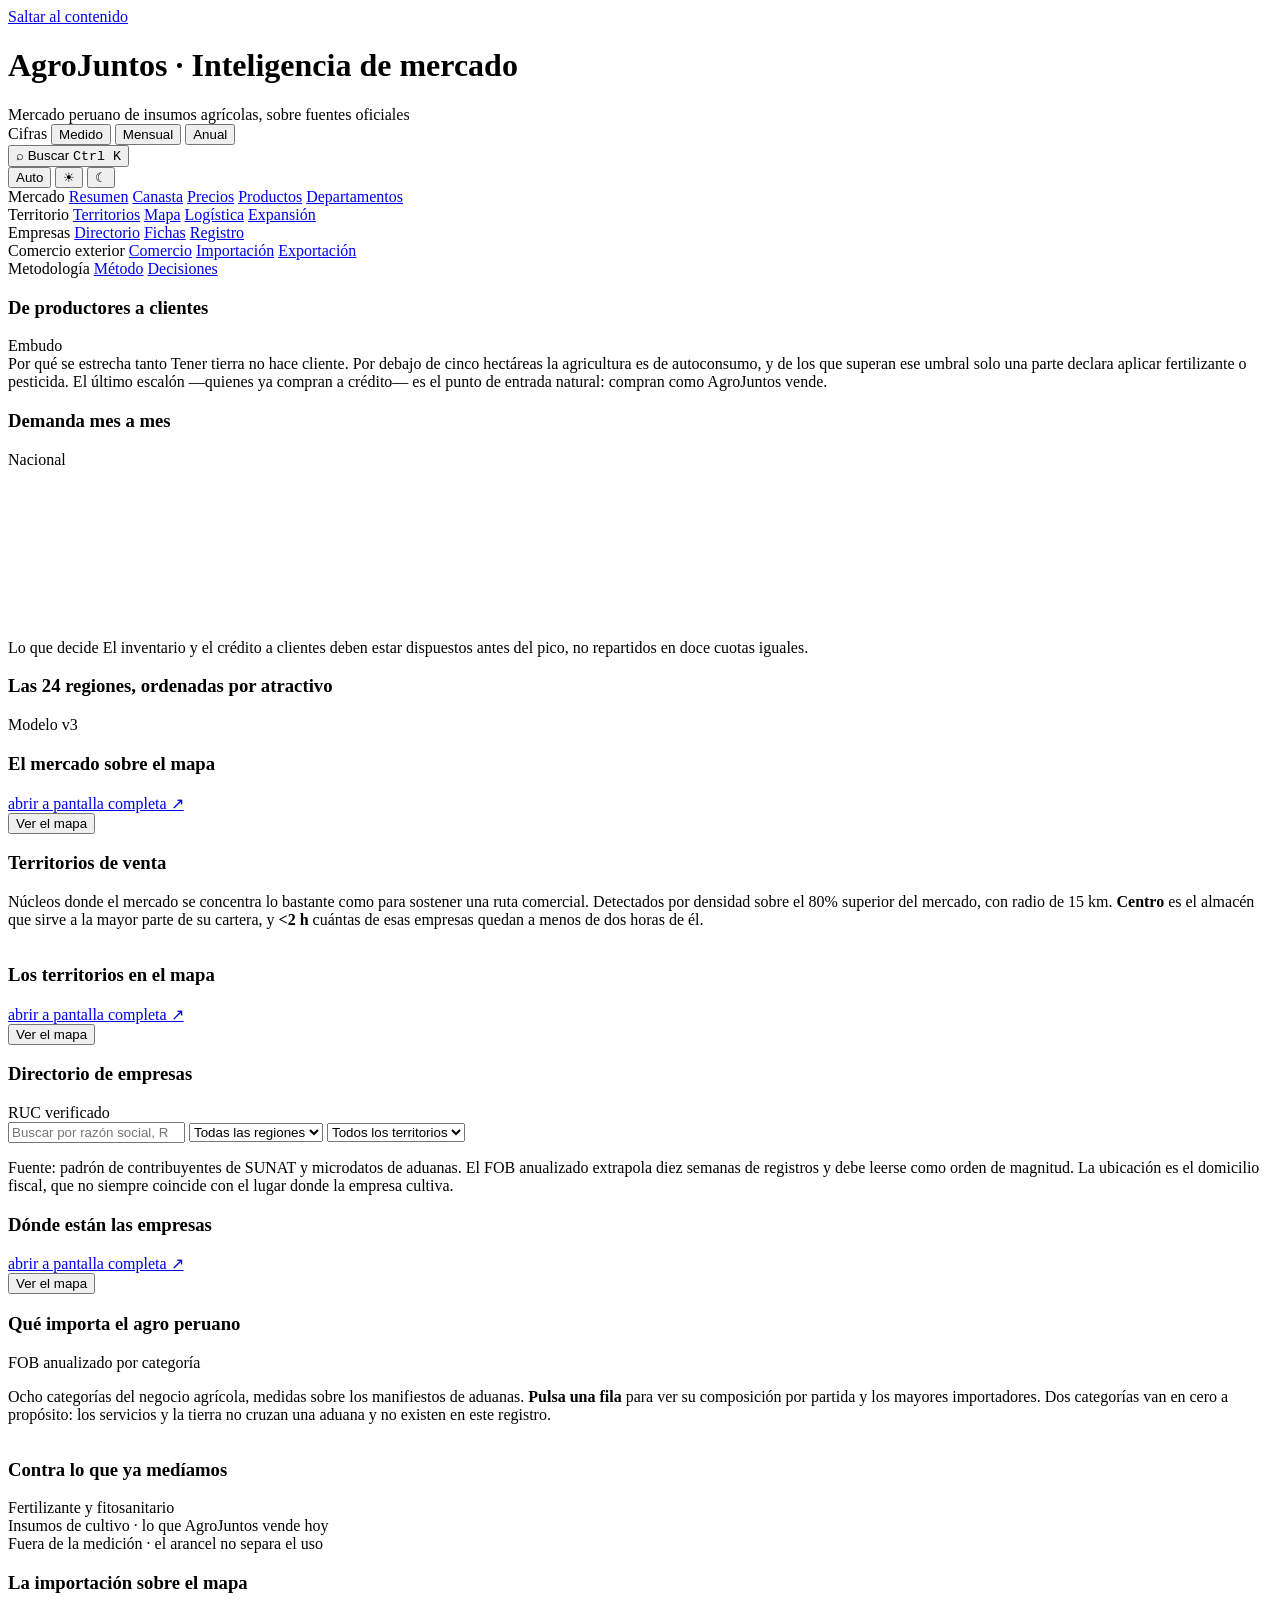
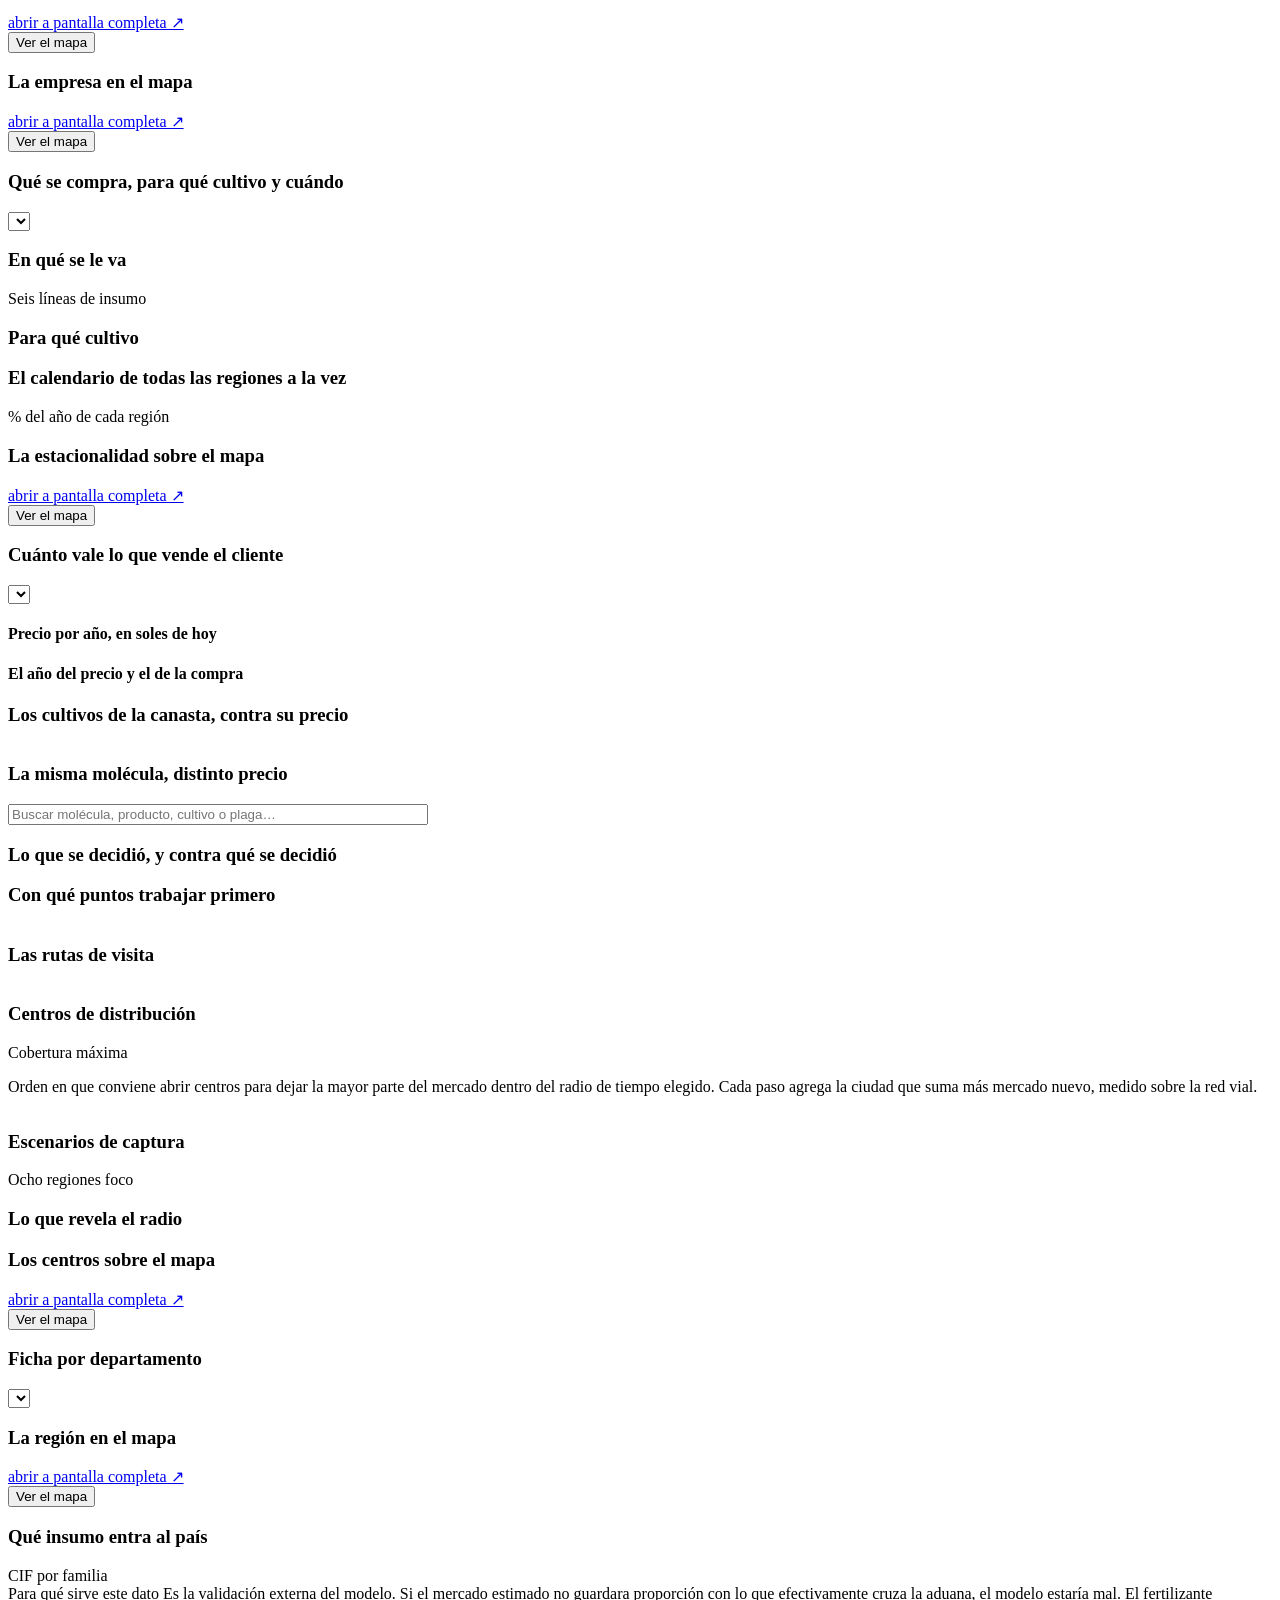
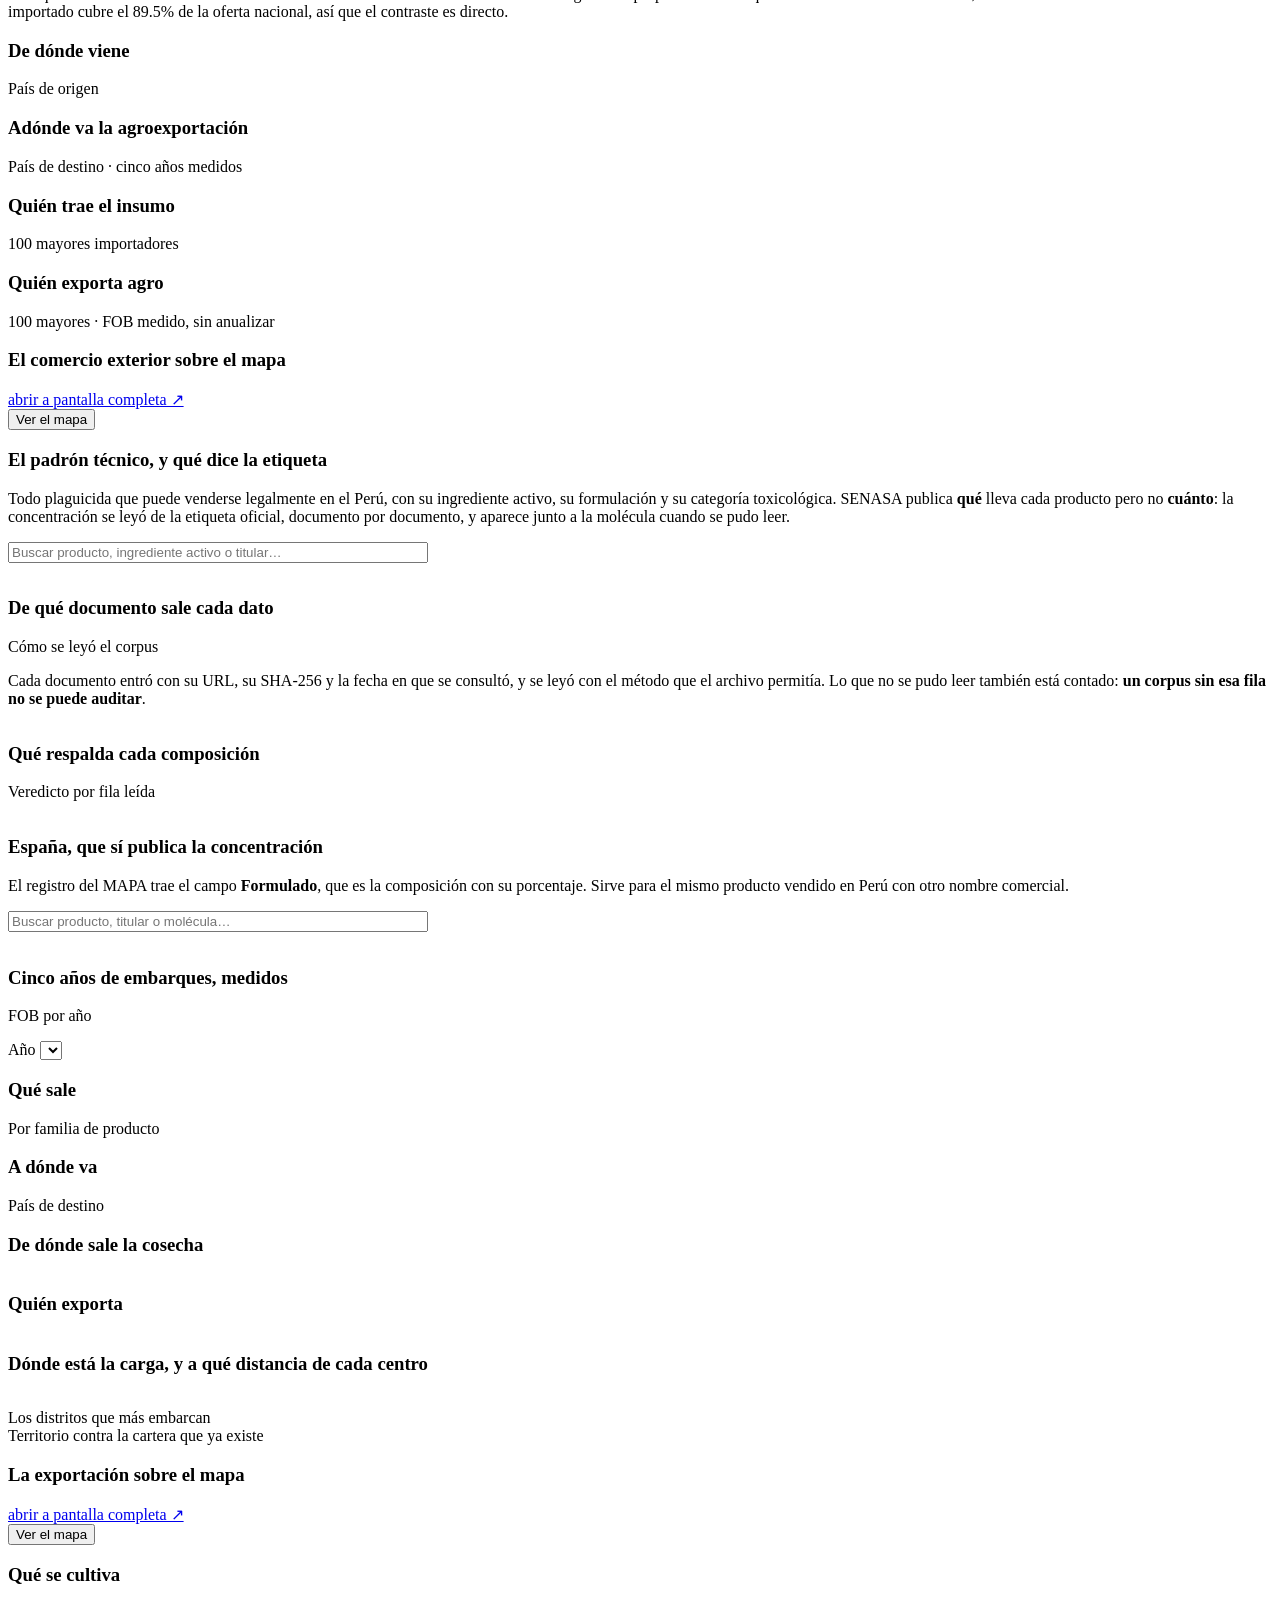
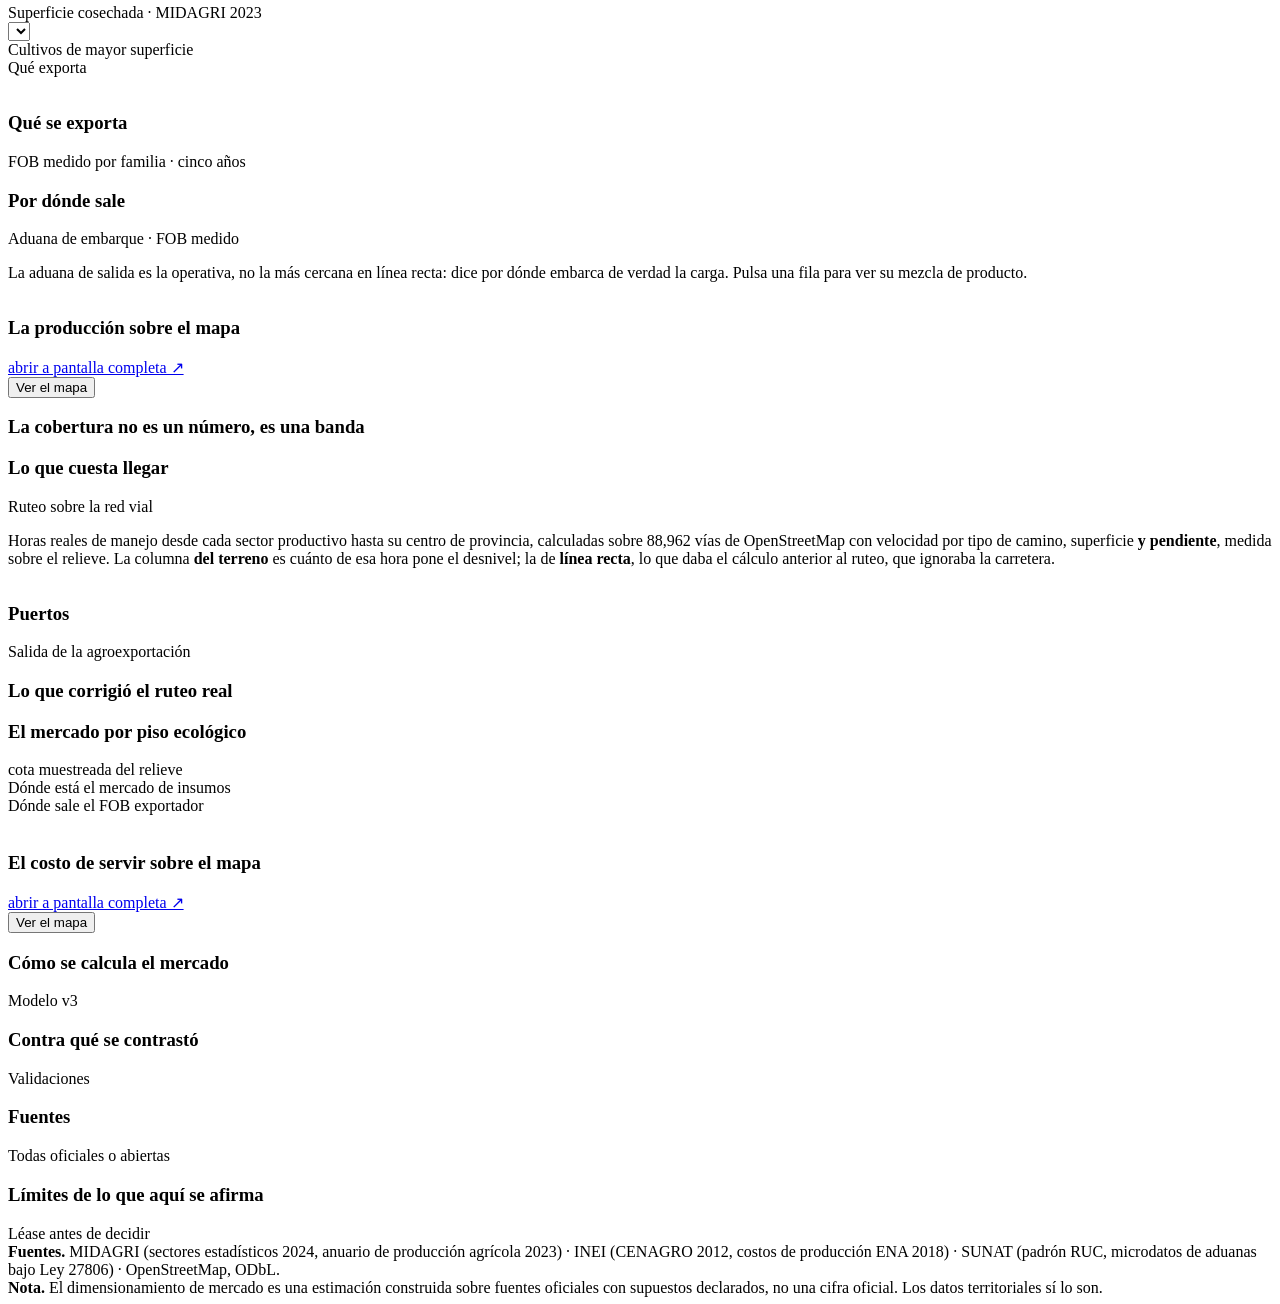
==== commit 713427da: "Cuánto vale lo que vende el cliente Vista nueva, #precios, en el grupo Mercado. La canasta dice qué " ====
--- a/dashboard/index.html
+++ b/dashboard/index.html
@@ -8,8 +8,8 @@
 <link rel="preconnect" href="https://fonts.googleapis.com">
 <link rel="preconnect" href="https://fonts.gstatic.com" crossorigin>
 <link rel="stylesheet" href="https://fonts.googleapis.com/css2?family=Archivo:wght@600;700&family=IBM+Plex+Mono:wght@400;500;600&family=IBM+Plex+Sans:wght@400;500;600&display=swap">
-<link rel="stylesheet" href="/styles.css?v=1c2b7c3b">
-<link rel="stylesheet" href="/buscador.css?v=6fb250a7">
+<link rel="stylesheet" href="/styles.css?v=c23faa57">
+<link rel="stylesheet" href="/buscador.css?v=016a13f3">
 <link rel="icon" href="data:image/svg+xml,<svg xmlns='http://www.w3.org/2000/svg' viewBox='0 0 100 100'><text y='.9em' font-size='90'>🌾</text></svg>">
 <script>
 /* El tema se aplica antes de pintar. Si esto viviera en app.js, la página
@@ -74,6 +74,7 @@
     <span class="gt">Mercado</span>
     <a href="#resumen" class="on">Resumen</a>
     <a href="#canasta">Canasta</a>
+    <a href="#precios">Precios</a>
     <a href="#productos">Productos</a>
     <a href="#departamentos">Departamentos</a>
   </div>
@@ -347,6 +348,49 @@
   </div>
 </section>
 
+<!-- ------------------------------------------------------------ precios -->
+<!-- La otra mitad de la cuenta del cliente: la canasta dice qué compra y
+     cuándo; esto, cuánto vale lo que vende. Precio mayorista de Lima, no de
+     chacra, y la vista lo dice antes que nada. -->
+<section class="view" id="v-precios">
+  <div class="kpis" id="preKpis" data-sk="4"></div>
+
+  <div class="card" style="margin-top:16px">
+    <div class="h"><h3>Cuánto vale lo que vende el cliente</h3>
+      <span class="eyebrow" id="preMeta"></span></div>
+    <div class="filters">
+      <select id="fPreProd" aria-label="Elegir producto"></select>
+      <span class="count" id="preProdMeta"></span>
+    </div>
+    <div class="b">
+      <div class="kpis" id="preFicha" data-sk="4"></div>
+      <div class="grid2" style="margin-top:16px">
+        <div>
+          <h4 class="eyebrow" id="preSerieT">Precio por año, en soles de hoy</h4>
+          <div class="serie" id="preSerie" role="img"></div>
+          <p class="sub" id="preSerieNota"></p>
+        </div>
+        <div>
+          <h4 class="eyebrow">El año del precio y el de la compra</h4>
+          <div id="preCal"></div>
+          <p class="sub" id="preCalNota"></p>
+        </div>
+      </div>
+    </div>
+  </div>
+
+  <div class="card" style="margin-top:16px">
+    <div class="h"><h3>Los cultivos de la canasta, contra su precio</h3>
+      <span class="eyebrow" id="preTabMeta"></span></div>
+    <div class="b"><p id="preTabIntro" class="sub"></p></div>
+    <div class="tw"><table id="tPrecios" data-sk="10"></table></div>
+  </div>
+
+  <div class="card" style="margin-top:16px">
+    <div class="b"><p class="sub" id="preNota"></p></div>
+  </div>
+</section>
+
 <!-- ------------------------------------------------------------- fichas -->
 <section class="view" id="v-fichas">
   <div class="card">
@@ -821,7 +865,7 @@
 </div>
 
 <!-- El buscador va antes: `app.js` lo monta al arrancar. -->
-<script src="/buscador.js?v=db8e20e1"></script>
-<script src="/app.js?v=0ae45f93"></script>
+<script src="/buscador.js?v=4baf5a2c"></script>
+<script src="/app.js?v=d44d9775"></script>
 </body>
 </html>
